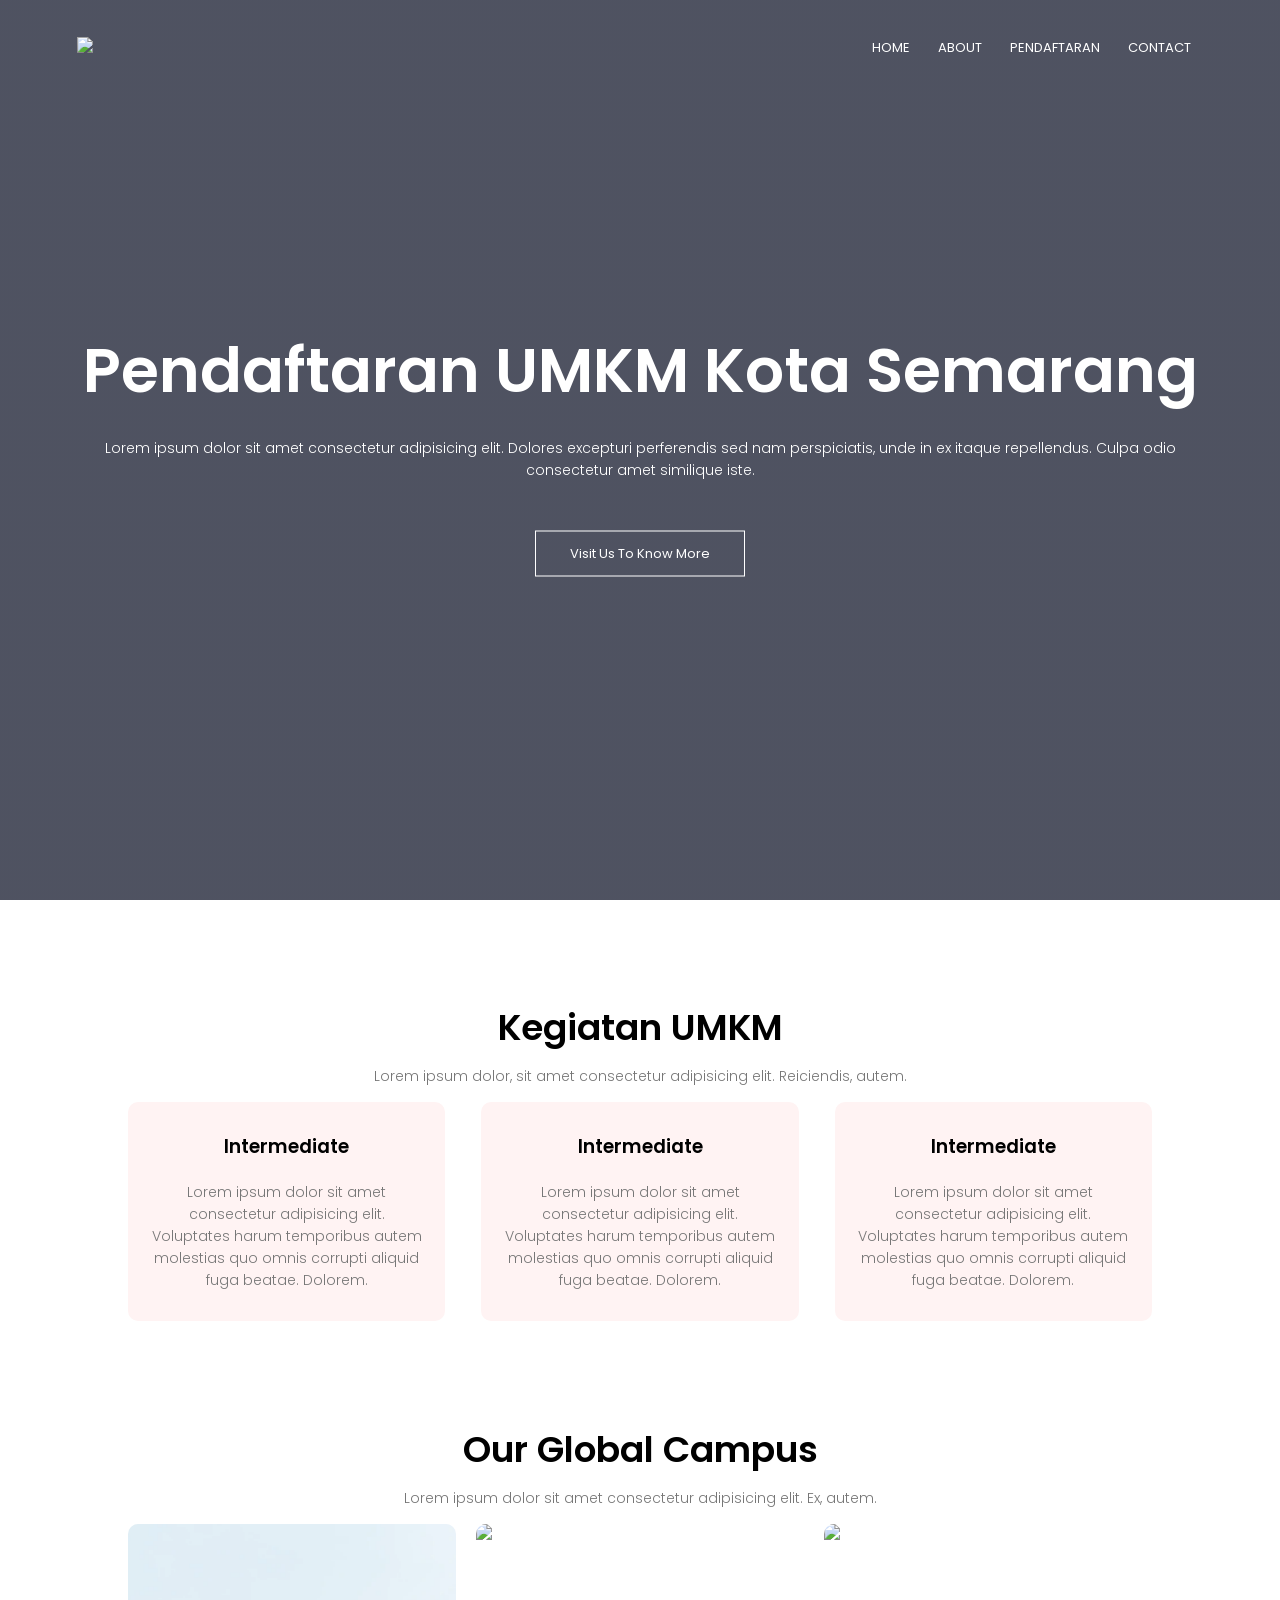
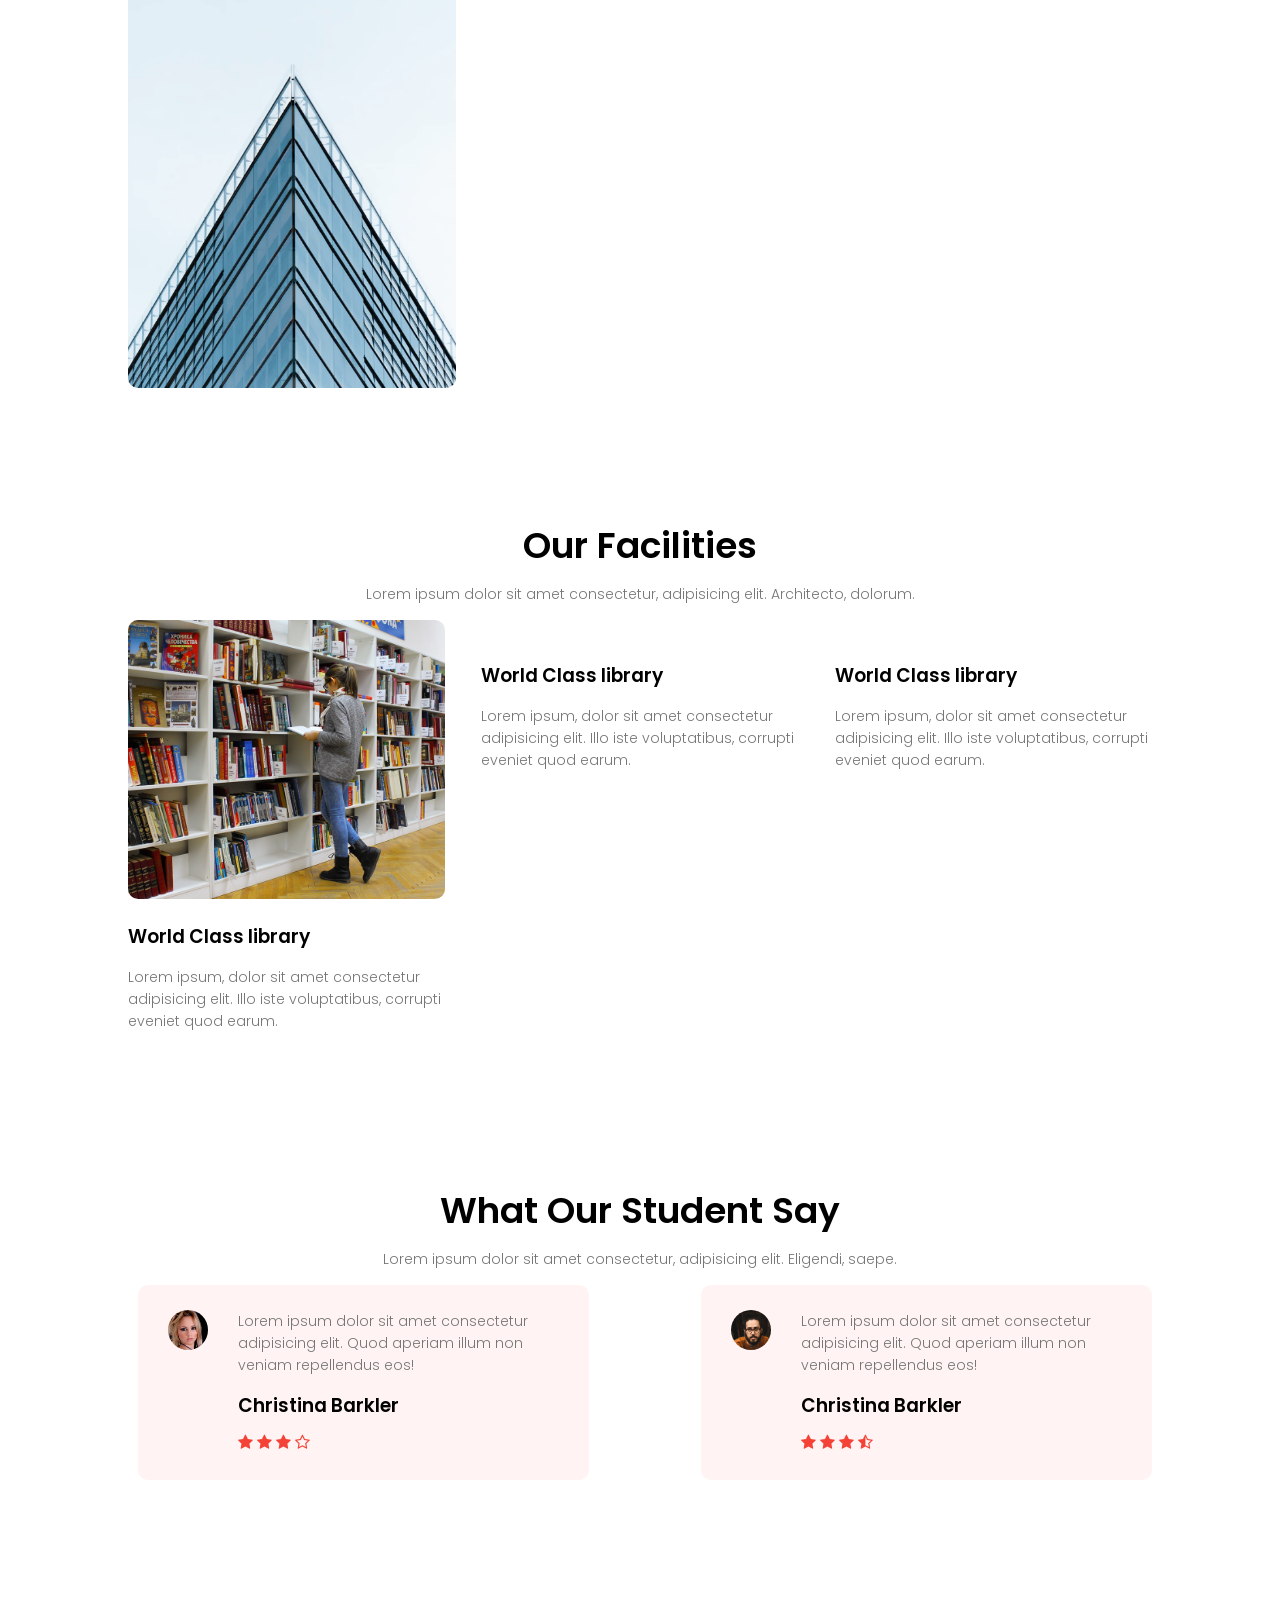
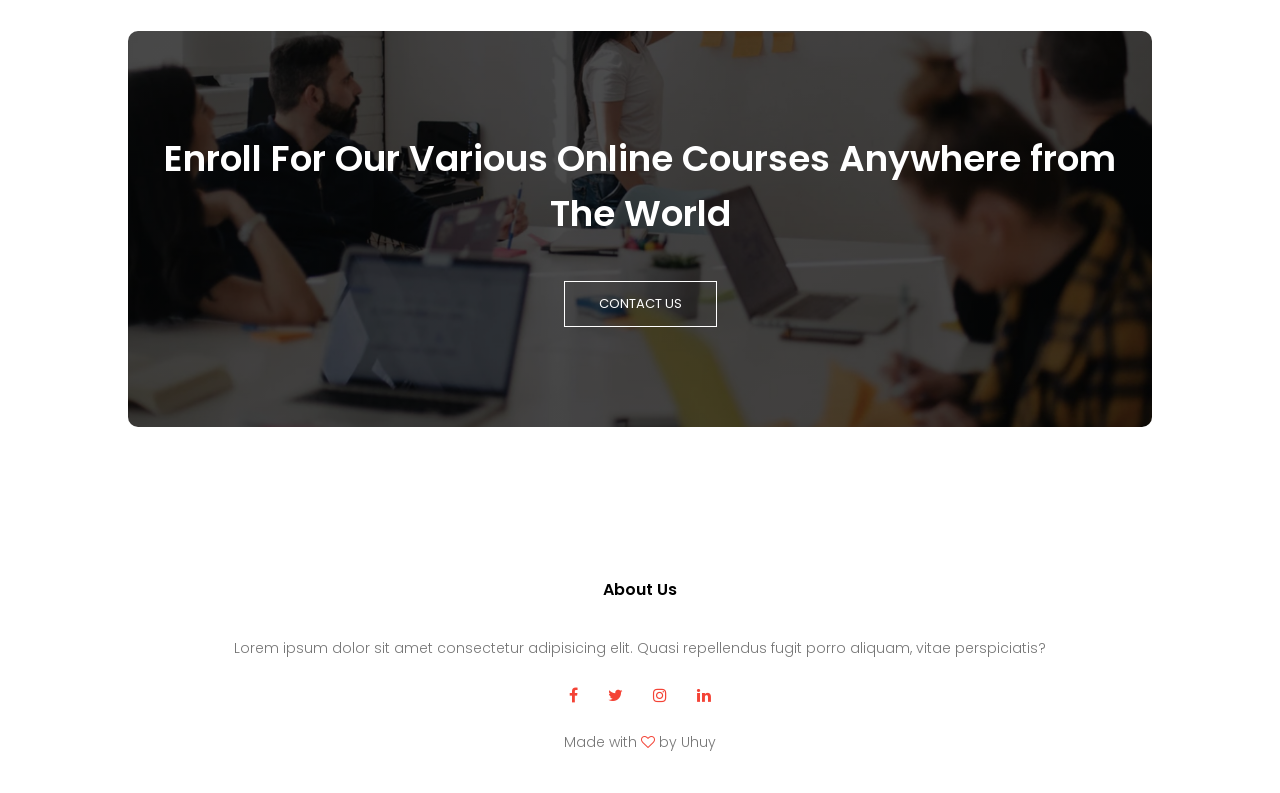
==== index.html @ 04c60485 "uhuy" ====
<!DOCTYPE html>
<html lang="en">
  <head>
    <meta charset="UTF-8" />
    <meta http-equiv="X-UA-Compatible" content="IE=edge" />
    <meta name="viewport" content="width=device-width, initial-scale=1.0" />
    <title>UMKM</title>

    <!-- Fonts -->
    <link rel="preconnect" href="https://fonts.googleapis.com" />
    <link rel="preconnect" href="https://fonts.gstatic.com" crossorigin />
    <link
      href="https://fonts.googleapis.com/css2?family=Poppins:wght@100;200;300;400;600;700&display=swap"
      rel="stylesheet"
    />

    <!-- Font Awesome Icons -->
    <link
      rel="stylesheet"
      href="https://stackpath.bootstrapcdn.com/font-awesome/4.7.0/css/font-awesome.min.css"
    />

    <!-- My Style -->
    <link rel="stylesheet" href="style.css" />
  </head>

  <body>
    <section class="header">
      <nav>
        <a href="index.html"><img src="images/logo.png" /></a>
        <div class="nav-links" id="navLinks">
          <i class="fa fa-times" onclick="hideMenu()"></i>
          <ul>
            <li><a href="index.html">HOME</a></li>
            <li><a href="about.html">ABOUT</a></li>
            <li><a href="registration.html">PENDAFTARAN</a></li>
            <li><a href="contact.html">CONTACT</a></li>
          </ul>
        </div>
        <i class="fa fa-bars" onclick="showMenu()"></i>
      </nav>

      <div class="text-box">
        <h1>Pendaftaran UMKM Kota Semarang</h1>
        <p>
          Lorem ipsum dolor sit amet consectetur adipisicing elit. Dolores
          excepturi perferendis sed nam perspiciatis, unde in ex itaque
          repellendus. Culpa odio consectetur amet similique iste.
        </p>
        <a href="" class="hero-btn">Visit Us To Know More</a>
      </div>
    </section>

    <!-- Kegiatan -->
    <section class="course">
      <h1>Kegiatan UMKM</h1>
      <p>
        Lorem ipsum dolor, sit amet consectetur adipisicing elit. Reiciendis,
        autem.
      </p>

      <div class="row">
        <div class="course-col">
          <h3>Intermediate</h3>
          <p>
            Lorem ipsum dolor sit amet consectetur adipisicing elit. Voluptates
            harum temporibus autem molestias quo omnis corrupti aliquid fuga
            beatae. Dolorem.
          </p>
        </div>

        <div class="course-col">
          <h3>Intermediate</h3>
          <p>
            Lorem ipsum dolor sit amet consectetur adipisicing elit. Voluptates
            harum temporibus autem molestias quo omnis corrupti aliquid fuga
            beatae. Dolorem.
          </p>
        </div>

        <div class="course-col">
          <h3>Intermediate</h3>
          <p>
            Lorem ipsum dolor sit amet consectetur adipisicing elit. Voluptates
            harum temporibus autem molestias quo omnis corrupti aliquid fuga
            beatae. Dolorem.
          </p>
        </div>
      </div>
    </section>

    <!-- campus -->
    <section class="campus">
      <h1>Our Global Campus</h1>
      <p>Lorem ipsum dolor sit amet consectetur adipisicing elit. Ex, autem.</p>

      <div class="row">
        <div class="campus-col">
          <img src="images/london.png" />
          <div class="layer">
            <h3>LONDON</h3>
          </div>
        </div>

        <div class="campus-col">
          <img src="images/newyork.png" />
          <div class="layer">
            <h3>NEW YORK</h3>
          </div>
        </div>

        <div class="campus-col">
          <img src="images/washington.png" />
          <div class="layer">
            <h3>WASHINGTON</h3>
          </div>
        </div>
      </div>
    </section>

    <!-- Facilities -->
    <section class="facilities">
      <h1>Our Facilities</h1>
      <p>
        Lorem ipsum dolor sit amet consectetur, adipisicing elit. Architecto,
        dolorum.
      </p>

      <div class="row">
        <div class="facilities-col">
          <img src="images/library.png" alt="" />
          <h3>World Class library</h3>
          <p>
            Lorem ipsum, dolor sit amet consectetur adipisicing elit. Illo iste
            voluptatibus, corrupti eveniet quod earum.
          </p>
        </div>

        <div class="facilities-col">
          <img src="images/basketball.png" alt="" />
          <h3>World Class library</h3>
          <p>
            Lorem ipsum, dolor sit amet consectetur adipisicing elit. Illo iste
            voluptatibus, corrupti eveniet quod earum.
          </p>
        </div>

        <div class="facilities-col">
          <img src="images/cafeteria.png" alt="" />
          <h3>World Class library</h3>
          <p>
            Lorem ipsum, dolor sit amet consectetur adipisicing elit. Illo iste
            voluptatibus, corrupti eveniet quod earum.
          </p>
        </div>
      </div>
    </section>

    <!-- testimonials -->
    <section class="testimonials">
      <h1>What Our Student Say</h1>
      <p>
        Lorem ipsum dolor sit amet consectetur, adipisicing elit. Eligendi,
        saepe.
      </p>

      <div class="row">
        <div class="testimonial-col">
          <img src="images/user1.jpg" alt="" />
          <div>
            <p>
              Lorem ipsum dolor sit amet consectetur adipisicing elit. Quod
              aperiam illum non veniam repellendus eos!
            </p>
            <h3>Christina Barkler</h3>
            <i class="fa fa-star"></i>
            <i class="fa fa-star"></i>
            <i class="fa fa-star"></i>
            <i class="fa fa-star-o"></i>
          </div>
        </div>

        <div class="testimonial-col">
          <img src="images/user2.jpg" alt="" />
          <div>
            <p>
              Lorem ipsum dolor sit amet consectetur adipisicing elit. Quod
              aperiam illum non veniam repellendus eos!
            </p>
            <h3>Christina Barkler</h3>
            <i class="fa fa-star"></i>
            <i class="fa fa-star"></i>
            <i class="fa fa-star"></i>
            <i class="fa fa-star-half-o"></i>
          </div>
        </div>
      </div>
    </section>

    <!-- Call To Action -->
    <section class="cta">
      <h1>Enroll For Our Various Online Courses Anywhere from The World</h1>
      <a href="" class="hero-btn">CONTACT US</a>
    </section>

    <!-- Footer -->
    <section class="footer">
      <h4>About Us</h4>
      <p>
        Lorem ipsum dolor sit amet consectetur adipisicing elit. Quasi
        repellendus fugit porro aliquam, vitae perspiciatis?
      </p>
      <div class="icons">
        <i class="fa fa-facebook"></i>
        <i class="fa fa-twitter"></i>
        <i class="fa fa-instagram"></i>
        <i class="fa fa-linkedin"></i>
      </div>
      <p>Made with <i class="fa fa-heart-o"></i> by Uhuy</p>
    </section>

    <!-- JavaScript for Toggle Menu -->
    <script>
      var navLinks = document.getElementById("navLinks");
      function showMenu() {
        navLinks.style.right = "0";
      }
      function hideMenu() {
        navLinks.style.right = "-200px";
      }
    </script>
  </body>
</html>
---- style.css ----
:root {
  --primary: ;
  --secondary: #f44336;
  --font: #fff;

}
* {
  margin: 0;
  padding: 0;
  font-family: 'Poppins', sans-serif;
  box-sizing: border-box;
}

/* Header */
.header{
  min-height: 100vh;
  width: 100%;
  background-image: linear-gradient(rgba(4,9,30,0.7),rgba(4,9,30,0.7)),url(images/banner.png);
  background-position: center;
  background-size: cover;
  position: relative;
}

/* Navbar */
nav{
  display: flex;
  padding: 2% 6%;
  justify-content: space-between;
  align-items: center;
}
nav img{
  width: 150px;
}
.nav-links{
  flex: 1;
  text-align: right;
}
.nav-links ul li{
  list-style: none;
  display: inline-block;
  padding: 8px 12px;
  position: relative;
}
.nav-links ul li a{
  color: var(--font);
  text-decoration: none;
  font-size: 13px;
}
.nav-links ul li::after{
  content: '';
  width: 0%;
  height: 2px;
  background: var(--secondary);
  display: block;
  margin: auto;
  transition: 0.5s;
}
.nav-links ul li:hover::after{
  width: 100%;
}

/* ---------- Hero Section ---------- */
.text-box{
  width: 90%;
  color: var(--font);
  position: absolute;
  top: 50%;
  left: 50%;
  transform: translate(-50%,-50%);
  text-align: center;
}
.text-box h1{
  font-size: 62px;
}
.text-box p{
  margin: 10px 0 40px;
  font-size: 14px;
  color: var(--font);
}
.hero-btn{
  display: inline-block;
  text-decoration: none;
  color: var(--font);
  border: 1px solid #fff;
  padding: 12px 34px;
  font-size: 13px;
  background: transparent;
  position: relative;
  cursor: pointer;
}
.hero-btn:hover{
  border: 1px solid var(--secondary);
  background-color: var(--secondary);
  transition: 1s;
}

/* Icons Navbar */
nav .fa{
  display: none;
}

/* kegiatan */
.course{
  width: 80%;
  margin: auto;
  text-align: center;
  padding-top: 100px;
}
h1{
  font-size: 36px;
  font-weight: 600;
}
p{
  color: #777;
  font-size: 14px;
  font-weight: 300;
  line-height: 22px;
  padding: 10px;
}

.row{
  margin-top: 5px;
  display: flex;
  justify-content: space-between;
}
.course-col{
  flex-basis: 31%;
  background: #fff3f3;
  border-radius: 10px;
  margin-bottom: 5%;
  padding: 20px 12px;
  box-sizing: border-box;
  transition: 0.5s;
}
h3 {
  text-align: center;
  font-weight: 600;
  margin: 10px 0;
}
.course-col:hover{
  box-shadow: 0 0 20px 0px rgba(0,0,0,0.2);
}

/* Campus */
.campus{
  width: 80%;
  margin: auto;
  text-align: center;
  padding-top: 50px;
}
.campus-col{
  flex-basis: 32%;
  border-radius: 10px;
  margin-bottom: 30px;
  position: relative;
  overflow: hidden;
}
.campus-col img{
  width: 100%;
  display: block;
}
.layer{
  background: transparent;
  height: 100%;
  width: 100%;
  position: absolute;
  top: 0;
  left: 0;
  transition: 0.5s;
}
.layer:hover{
  background: rgba(226,0,0,0.7);
}
.layer h3{
  width: 100%;
  font-weight: 500;
  color: var(--font);
  font-size: 26px;
  bottom: 0;
  left: 50%;
  transform: translateX(-50%);
  position: absolute;
  opacity: 0;
  transition: 0.5s;
}
.layer:hover h3{
  bottom: 49%;
  opacity: 1;
}

/* Facilities */
.facilities{
  width: 80%;
  margin: auto;
  text-align: center;
  padding-top: 100px;
}
.facilities-col{
  flex-basis: 31%;
  border-radius: 10px;
  margin-bottom: 5%;
  text-align: left;
}
.facilities-col img{
  width: 100%;
  border-radius: 10px;
}
.facilities-col p{
  padding: 0;
}
.facilities-col h3{
  margin-top: 16px;
  margin-bottom: 15px;
  text-align: left;
}

/* Testimonials */
.testimonials{
  width: 80%;
  margin: auto;
  padding-top: 100px;
  text-align: center;
}
.testimonial-col{
  flex-basis: 44%;
  border-radius: 10px;
  margin-bottom: 5%;
  text-align: left;
  background: #fff3f3;
  padding: 25px;
  cursor: pointer;
  display: flex;
  margin-left: 10px;
}
.testimonial-col img{
  height: 40px;
  margin-left: 5px;
  margin-right: 30px;
  border-radius: 50%;
}
.testimonial-col p{
  padding: 0;
}
.testimonial-col h3{
  margin-top: 15px;
  text-align: left;
}
.testimonial-col .fa{
  color: #f44336;
}

/* call to action */
.cta{
  margin: 100px auto;
  width: 80%;
  background-image: linear-gradient(rgba(0,0,0,0.7),rgba(0,0,0,0.7)),url(images/banner2.jpg);
  background-position: center;
  background-size: cover;
  border-radius: 10px;
  text-align: center;
  padding: 100px 0;
}
.cta h1{
  color: var(--font);
  margin-bottom: 40px;
  padding: 0;
}

/* Footer */
.footer{
  width: 100%;
  text-align: center;
  padding: 30px 0;
}
.footer h4{
  margin-bottom: 25px;
  margin-top: 20px;
  font-weight: 600;
}
.icons .fa{
  color: #f44336;
  margin: 0 13px;
  cursor: pointer;
  padding: 18px 0;
}
.fa-heart-o{
  color: #f44336;
}

/* ----- about us page ----- */
.sub-header{
  height: 50vh;
  width: 100%;
  background-image: linear-gradient(rgba(4,9,30,0.7),rgba(4,9,30,0.7)),url(images/background.jpg);
  background-position: center;
  background-size: cover;
  text-align: center;
  color: #fff;
}
.sub-header h1{
  margin-top: 100px;
}

.about-us{
  width: 80%;
  margin: auto;
  padding-top: 80px;
  padding-bottom: 50px;
}
.about-col{
  flex-basis: 48%;
  padding: 30px 2px;
}
.about-col img{
  width: 100%;
}
.about-col h1{
  padding-top: 0;
}
.about-col p{
  padding: 15px 0 25px;
}

.red-btn{
  border: 1px solid #f44336;
  background: transparent;
  color: #f44336;
}
.red-btn:hover{
  color: #fff;
}


/* contact us */
.location{
  width: 80%;
  margin: auto;
  padding: 80px 0;
}
.location iframe{
  width: 100%;
}

.contact-us{
  width: 80%;
  margin: auto;
}
.contact-col{
  flex-basis: 48%;
  margin-bottom: 30px;
}
.contact-col div{
  display: flex;
  align-items: center;
  margin-bottom: 40px;
}
.contact-col div .fa{
  font-size: 28px;
  color: #f44336;
  margin: 10px;
  margin-right: 30px;
}
.contact-col div p{
  padding: 0;
}
.contact-col div h5{
  font-size: 20px;
  margin-bottom: 5px;
  color: #555;
  font-weight: 400;
}

.contact-col input, .contact-col textarea{
  width: 100%;
  padding: 15px;
  margin-bottom: 17px;
  outline: none;
  border: 1px solid #ccc;
}


/* btn submit */
.submit-btn{
  display: inline-block;
  text-decoration: none;
  color: var(--font);
  border: 1px solid #fff;
  padding: 12px 34px;
  font-size: 13px;
  background: transparent;
  position: relative;
  cursor: pointer;
}
.submit-btn:hover{
  border: 1px solid #009b40;
  background-color: #009b40;
  transition: 1s;
}
.green-btn{
  border: 1px solid #009b40;
  background: transparent;
  color: #009b40;
}
.green-btn:hover{
  color: var(--font);
}




/* Media Queries */

@media(max-width: 700px){
  .text-box h1{
    font-size: 20px;
  }
  .nav-links ul li{
    display: block;
  }
  .nav-links{
    position: fixed;
    background: var(--secondary);
    height: 100vh;
    width: 200px;
    top: 0;
    right: -200px;
    text-align: left;
    z-index: 2;
    transition: 1s;
  }
  nav .fa{
    display: block;
    color: var(--font);
    margin: 10px;
    font-size: 22px;
    cursor: pointer;
  }
  .nav-links ul{
    padding: 30px;
  }

  .row{
    flex-direction: column;
  }

  .testimonial-col img{
    margin-left: 0px;
    margin-right: 15px;
  }

  .cta h1{
    font-size: 24px;
  }

  .sub-header h1{
    font-size: 24px;
  }
}
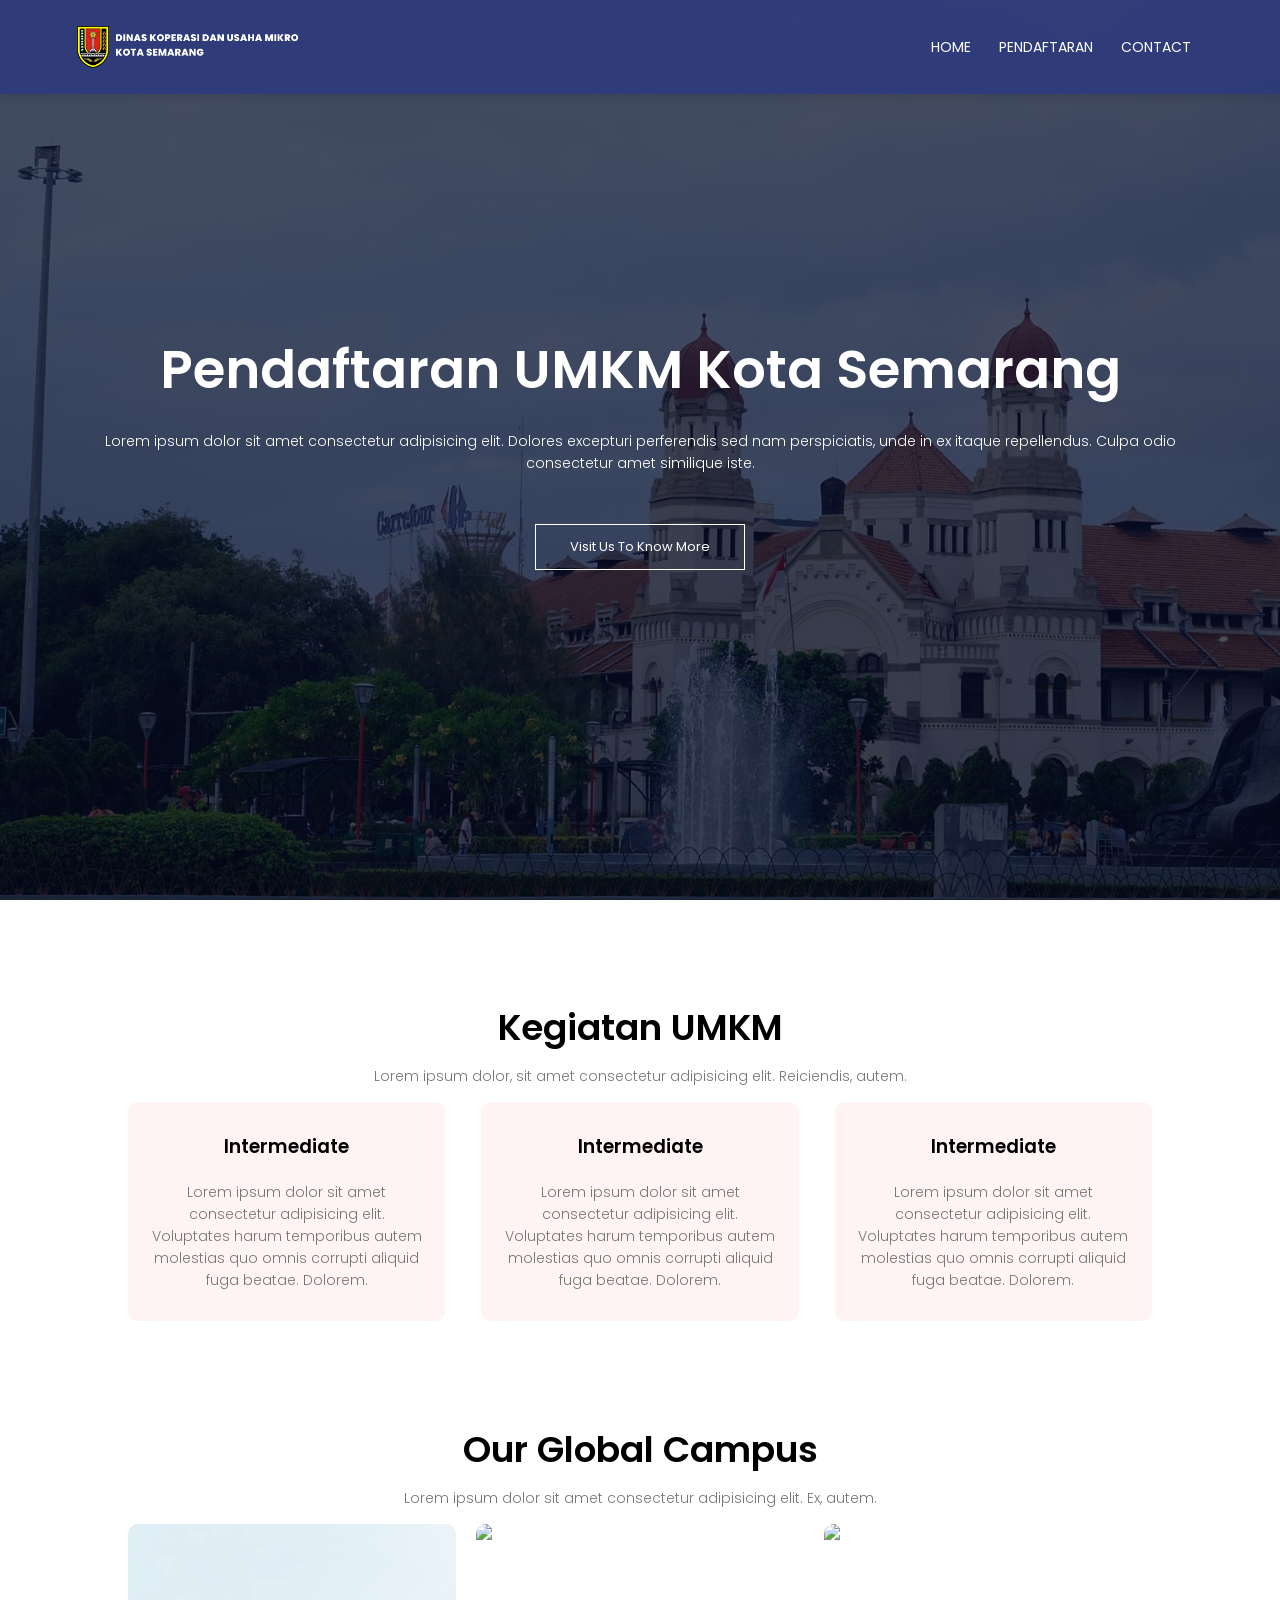
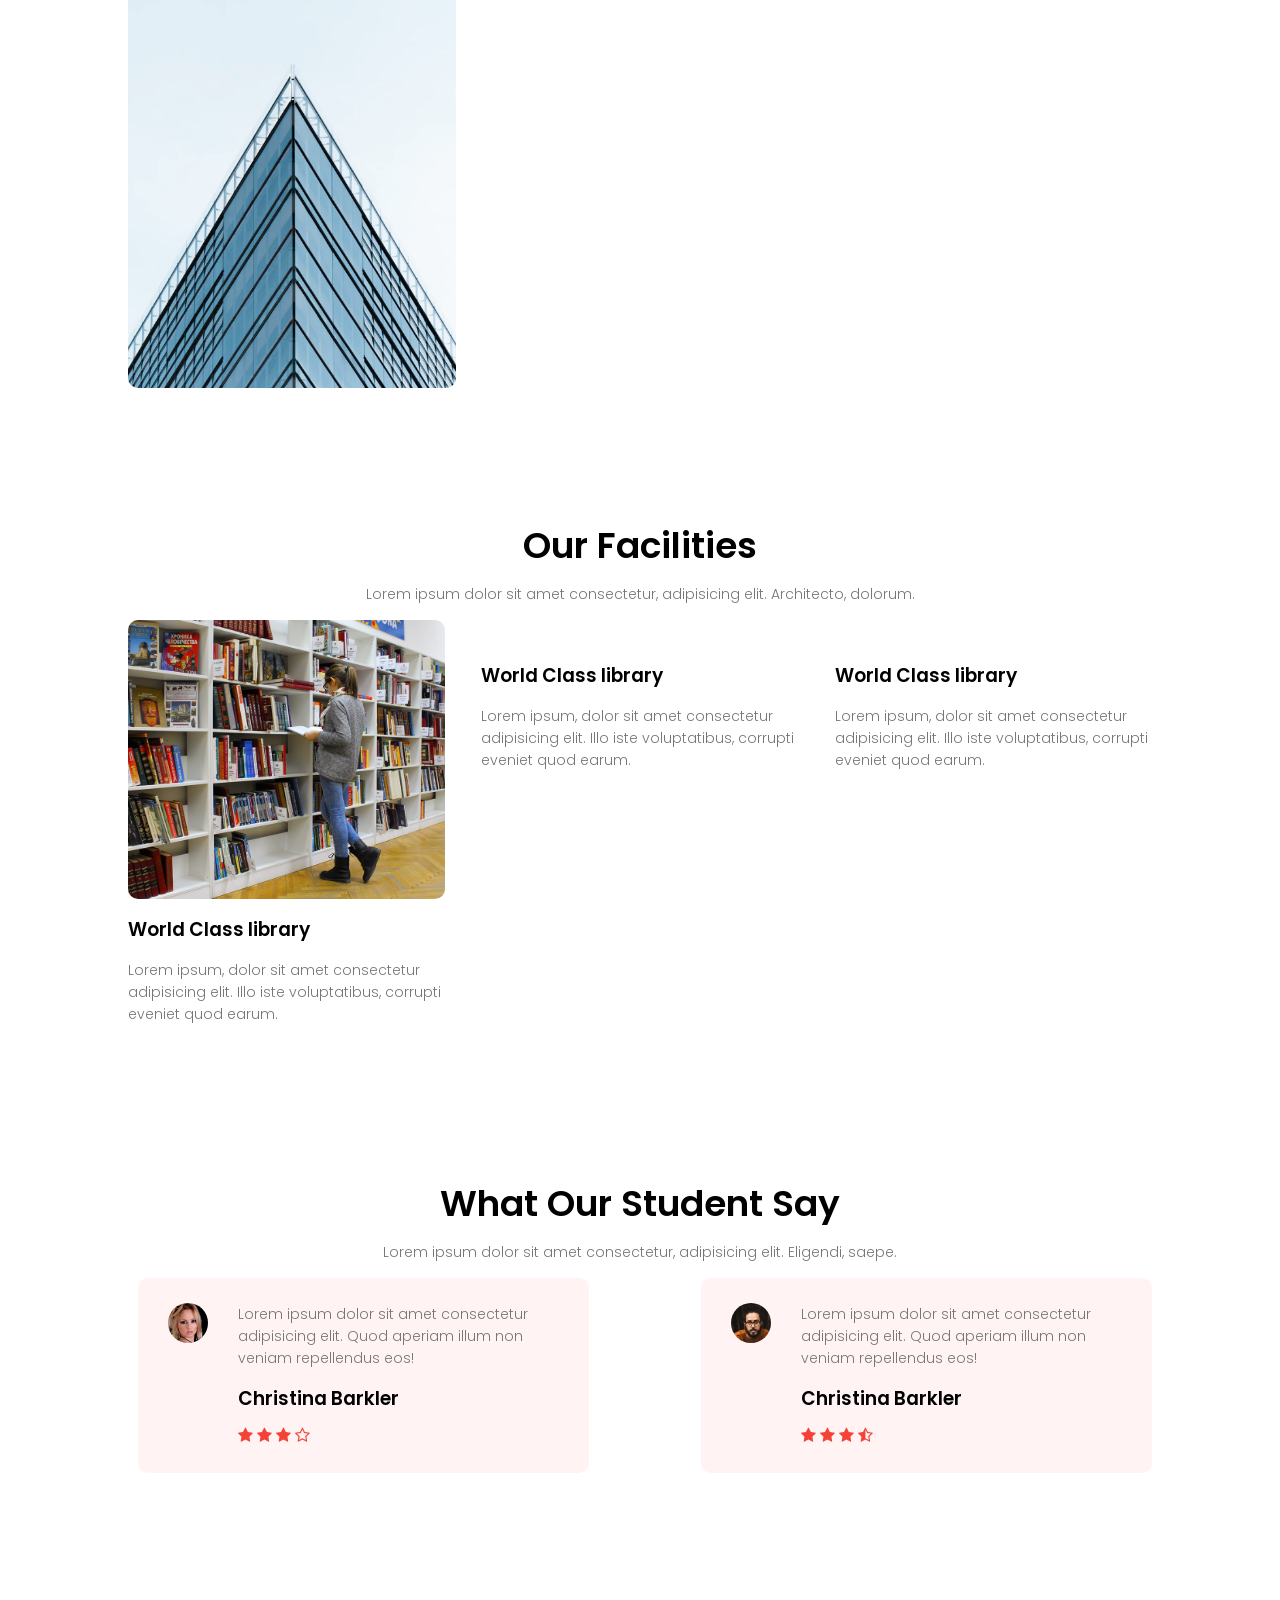
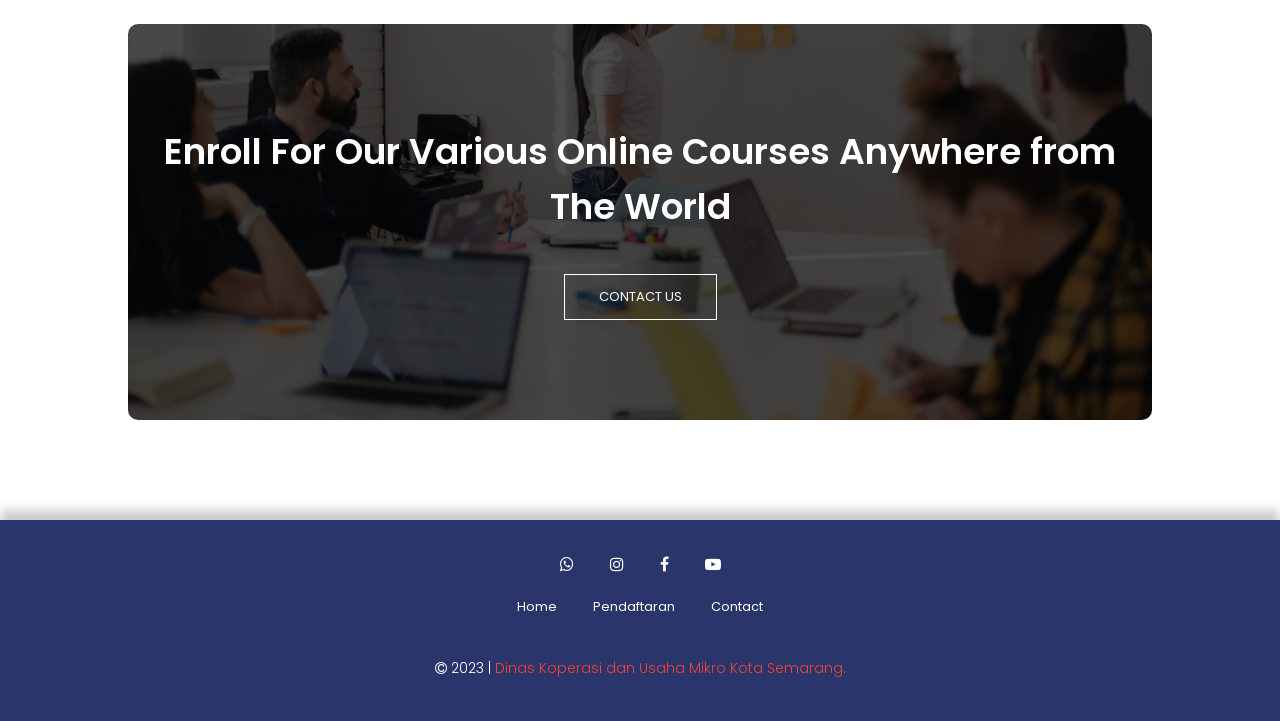
==== commit c4b52190: "YNTKTS" ====
--- a/index.html
+++ b/index.html
@@ -1,233 +1,232 @@
 <!DOCTYPE html>
 <html lang="en">
-  <head>
-    <meta charset="UTF-8" />
-    <meta http-equiv="X-UA-Compatible" content="IE=edge" />
-    <meta name="viewport" content="width=device-width, initial-scale=1.0" />
-    <title>UMKM</title>
-
-    <!-- Fonts -->
-    <link rel="preconnect" href="https://fonts.googleapis.com" />
-    <link rel="preconnect" href="https://fonts.gstatic.com" crossorigin />
-    <link
-      href="https://fonts.googleapis.com/css2?family=Poppins:wght@100;200;300;400;600;700&display=swap"
-      rel="stylesheet"
-    />
-
-    <!-- Font Awesome Icons -->
-    <link
-      rel="stylesheet"
-      href="https://stackpath.bootstrapcdn.com/font-awesome/4.7.0/css/font-awesome.min.css"
-    />
-
-    <!-- My Style -->
-    <link rel="stylesheet" href="style.css" />
-  </head>
-
-  <body>
-    <section class="header">
-      <nav>
-        <a href="index.html"><img src="images/logo.png" /></a>
-        <div class="nav-links" id="navLinks">
-          <i class="fa fa-times" onclick="hideMenu()"></i>
-          <ul>
-            <li><a href="index.html">HOME</a></li>
-            <li><a href="about.html">ABOUT</a></li>
-            <li><a href="registration.html">PENDAFTARAN</a></li>
-            <li><a href="contact.html">CONTACT</a></li>
-          </ul>
-        </div>
-        <i class="fa fa-bars" onclick="showMenu()"></i>
-      </nav>
-
-      <div class="text-box">
-        <h1>Pendaftaran UMKM Kota Semarang</h1>
-        <p>
-          Lorem ipsum dolor sit amet consectetur adipisicing elit. Dolores
-          excepturi perferendis sed nam perspiciatis, unde in ex itaque
-          repellendus. Culpa odio consectetur amet similique iste.
-        </p>
-        <a href="" class="hero-btn">Visit Us To Know More</a>
-      </div>
-    </section>
-
-    <!-- Kegiatan -->
-    <section class="course">
-      <h1>Kegiatan UMKM</h1>
+<head>
+  <meta charset="UTF-8" />
+  <meta http-equiv="X-UA-Compatible" content="IE=edge" />
+  <meta name="viewport" content="width=device-width, initial-scale=1.0" />
+  <title>Dinas Koperasi dan UMKM Kota Semarang</title>
+  <link rel="icon" type="image/x-icon" href="/images/favicon.ico">
+
+  <!-- Google Fonts -->
+  <link rel="preconnect" href="https://fonts.googleapis.com" />
+  <link rel="preconnect" href="https://fonts.gstatic.com" crossorigin />
+  <link href="https://fonts.googleapis.com/css2?family=Poppins:wght@100;200;300;400;600;700&display=swap" rel="stylesheet" />
+
+  <!-- Font Awesome Icons -->
+  <link rel="stylesheet" href="https://stackpath.bootstrapcdn.com/font-awesome/4.7.0/css/font-awesome.min.css" />
+
+  <!-- My Style -->
+  <link rel="stylesheet" href="style.css" />
+</head>
+
+<body>
+  <section class="header">
+    <nav>
+      <a href="index.html"><img src="images/logo.png" /></a>
+      <div class="nav-links" id="navLinks">
+        <i class="fa fa-times" onclick="hideMenu()"></i>
+        <ul>
+          <li><a href="index.html">HOME</a></li>
+          <li><a href="registration.html">PENDAFTARAN</a></li>
+          <li><a href="contact.html">CONTACT</a></li>
+        </ul>
+      </div>
+      <i class="fa fa-bars" onclick="showMenu()"></i>
+    </nav>
+
+    <div class="text-box">
+      <h1>Pendaftaran UMKM Kota Semarang</h1>
       <p>
-        Lorem ipsum dolor, sit amet consectetur adipisicing elit. Reiciendis,
-        autem.
+        Lorem ipsum dolor sit amet consectetur adipisicing elit. Dolores
+        excepturi perferendis sed nam perspiciatis, unde in ex itaque
+        repellendus. Culpa odio consectetur amet similique iste.
       </p>
-
-      <div class="row">
-        <div class="course-col">
-          <h3>Intermediate</h3>
+      <a href="" class="hero-btn">Visit Us To Know More</a>
+    </div>
+  </section>
+
+  <!-- Kegiatan -->
+  <section class="course">
+    <h1 class="title">Kegiatan UMKM</h1>
+    <p>
+      Lorem ipsum dolor, sit amet consectetur adipisicing elit. Reiciendis,
+      autem.
+    </p>
+
+    <div class="row">
+      <div class="course-col">
+        <h3>Intermediate</h3>
+        <p>
+          Lorem ipsum dolor sit amet consectetur adipisicing elit. Voluptates
+          harum temporibus autem molestias quo omnis corrupti aliquid fuga
+          beatae. Dolorem.
+        </p>
+      </div>
+
+      <div class="course-col">
+        <h3>Intermediate</h3>
+        <p>
+          Lorem ipsum dolor sit amet consectetur adipisicing elit. Voluptates
+          harum temporibus autem molestias quo omnis corrupti aliquid fuga
+          beatae. Dolorem.
+        </p>
+      </div>
+
+      <div class="course-col">
+        <h3>Intermediate</h3>
+        <p>
+          Lorem ipsum dolor sit amet consectetur adipisicing elit. Voluptates
+          harum temporibus autem molestias quo omnis corrupti aliquid fuga
+          beatae. Dolorem.
+        </p>
+      </div>
+    </div>
+  </section>
+
+  <!-- campus -->
+  <section class="campus">
+    <h1>Our Global Campus</h1>
+    <p>Lorem ipsum dolor sit amet consectetur adipisicing elit. Ex, autem.</p>
+
+    <div class="row">
+      <div class="campus-col">
+        <img src="images/london.png" />
+        <div class="layer">
+          <h3>LONDON</h3>
+        </div>
+      </div>
+
+      <div class="campus-col">
+        <img src="images/newyork.png" />
+        <div class="layer">
+          <h3>NEW YORK</h3>
+        </div>
+      </div>
+
+      <div class="campus-col">
+        <img src="images/washington.png" />
+        <div class="layer">
+          <h3>WASHINGTON</h3>
+        </div>
+      </div>
+    </div>
+  </section>
+
+  <!-- Facilities -->
+  <section class="facilities">
+    <h1>Our Facilities</h1>
+    <p>
+      Lorem ipsum dolor sit amet consectetur, adipisicing elit. Architecto,
+      dolorum.
+    </p>
+
+    <div class="row">
+      <div class="facilities-col">
+        <img src="images/library.png" alt="" />
+        <h3>World Class library</h3>
+        <p>
+          Lorem ipsum, dolor sit amet consectetur adipisicing elit. Illo iste
+          voluptatibus, corrupti eveniet quod earum.
+        </p>
+      </div>
+
+      <div class="facilities-col">
+        <img src="images/basketball.png" alt="" />
+        <h3>World Class library</h3>
+        <p>
+          Lorem ipsum, dolor sit amet consectetur adipisicing elit. Illo iste
+          voluptatibus, corrupti eveniet quod earum.
+        </p>
+      </div>
+
+      <div class="facilities-col">
+        <img src="images/cafeteria.png" alt="" />
+        <h3>World Class library</h3>
+        <p>
+          Lorem ipsum, dolor sit amet consectetur adipisicing elit. Illo iste
+          voluptatibus, corrupti eveniet quod earum.
+        </p>
+      </div>
+    </div>
+  </section>
+
+  <!-- testimonials -->
+  <section class="testimonials">
+    <h1>What Our Student Say</h1>
+    <p>
+      Lorem ipsum dolor sit amet consectetur, adipisicing elit. Eligendi,
+      saepe.
+    </p>
+
+    <div class="row">
+      <div class="testimonial-col">
+        <img src="images/user1.jpg" alt="" />
+        <div>
           <p>
-            Lorem ipsum dolor sit amet consectetur adipisicing elit. Voluptates
-            harum temporibus autem molestias quo omnis corrupti aliquid fuga
-            beatae. Dolorem.
+            Lorem ipsum dolor sit amet consectetur adipisicing elit. Quod
+            aperiam illum non veniam repellendus eos!
           </p>
-        </div>
-
-        <div class="course-col">
-          <h3>Intermediate</h3>
+          <h3>Christina Barkler</h3>
+          <i class="fa fa-star"></i>
+          <i class="fa fa-star"></i>
+          <i class="fa fa-star"></i>
+          <i class="fa fa-star-o"></i>
+        </div>
+      </div>
+
+      <div class="testimonial-col">
+        <img src="images/user2.jpg" alt="" />
+        <div>
           <p>
-            Lorem ipsum dolor sit amet consectetur adipisicing elit. Voluptates
-            harum temporibus autem molestias quo omnis corrupti aliquid fuga
-            beatae. Dolorem.
+            Lorem ipsum dolor sit amet consectetur adipisicing elit. Quod
+            aperiam illum non veniam repellendus eos!
           </p>
-        </div>
-
-        <div class="course-col">
-          <h3>Intermediate</h3>
-          <p>
-            Lorem ipsum dolor sit amet consectetur adipisicing elit. Voluptates
-            harum temporibus autem molestias quo omnis corrupti aliquid fuga
-            beatae. Dolorem.
-          </p>
-        </div>
-      </div>
-    </section>
-
-    <!-- campus -->
-    <section class="campus">
-      <h1>Our Global Campus</h1>
-      <p>Lorem ipsum dolor sit amet consectetur adipisicing elit. Ex, autem.</p>
-
-      <div class="row">
-        <div class="campus-col">
-          <img src="images/london.png" />
-          <div class="layer">
-            <h3>LONDON</h3>
-          </div>
-        </div>
-
-        <div class="campus-col">
-          <img src="images/newyork.png" />
-          <div class="layer">
-            <h3>NEW YORK</h3>
-          </div>
-        </div>
-
-        <div class="campus-col">
-          <img src="images/washington.png" />
-          <div class="layer">
-            <h3>WASHINGTON</h3>
-          </div>
-        </div>
-      </div>
-    </section>
-
-    <!-- Facilities -->
-    <section class="facilities">
-      <h1>Our Facilities</h1>
-      <p>
-        Lorem ipsum dolor sit amet consectetur, adipisicing elit. Architecto,
-        dolorum.
-      </p>
-
-      <div class="row">
-        <div class="facilities-col">
-          <img src="images/library.png" alt="" />
-          <h3>World Class library</h3>
-          <p>
-            Lorem ipsum, dolor sit amet consectetur adipisicing elit. Illo iste
-            voluptatibus, corrupti eveniet quod earum.
-          </p>
-        </div>
-
-        <div class="facilities-col">
-          <img src="images/basketball.png" alt="" />
-          <h3>World Class library</h3>
-          <p>
-            Lorem ipsum, dolor sit amet consectetur adipisicing elit. Illo iste
-            voluptatibus, corrupti eveniet quod earum.
-          </p>
-        </div>
-
-        <div class="facilities-col">
-          <img src="images/cafeteria.png" alt="" />
-          <h3>World Class library</h3>
-          <p>
-            Lorem ipsum, dolor sit amet consectetur adipisicing elit. Illo iste
-            voluptatibus, corrupti eveniet quod earum.
-          </p>
-        </div>
-      </div>
-    </section>
-
-    <!-- testimonials -->
-    <section class="testimonials">
-      <h1>What Our Student Say</h1>
-      <p>
-        Lorem ipsum dolor sit amet consectetur, adipisicing elit. Eligendi,
-        saepe.
-      </p>
-
-      <div class="row">
-        <div class="testimonial-col">
-          <img src="images/user1.jpg" alt="" />
-          <div>
-            <p>
-              Lorem ipsum dolor sit amet consectetur adipisicing elit. Quod
-              aperiam illum non veniam repellendus eos!
-            </p>
-            <h3>Christina Barkler</h3>
-            <i class="fa fa-star"></i>
-            <i class="fa fa-star"></i>
-            <i class="fa fa-star"></i>
-            <i class="fa fa-star-o"></i>
-          </div>
-        </div>
-
-        <div class="testimonial-col">
-          <img src="images/user2.jpg" alt="" />
-          <div>
-            <p>
-              Lorem ipsum dolor sit amet consectetur adipisicing elit. Quod
-              aperiam illum non veniam repellendus eos!
-            </p>
-            <h3>Christina Barkler</h3>
-            <i class="fa fa-star"></i>
-            <i class="fa fa-star"></i>
-            <i class="fa fa-star"></i>
-            <i class="fa fa-star-half-o"></i>
-          </div>
-        </div>
-      </div>
-    </section>
-
-    <!-- Call To Action -->
-    <section class="cta">
-      <h1>Enroll For Our Various Online Courses Anywhere from The World</h1>
-      <a href="" class="hero-btn">CONTACT US</a>
-    </section>
-
-    <!-- Footer -->
-    <section class="footer">
-      <h4>About Us</h4>
-      <p>
-        Lorem ipsum dolor sit amet consectetur adipisicing elit. Quasi
-        repellendus fugit porro aliquam, vitae perspiciatis?
-      </p>
-      <div class="icons">
-        <i class="fa fa-facebook"></i>
-        <i class="fa fa-twitter"></i>
-        <i class="fa fa-instagram"></i>
-        <i class="fa fa-linkedin"></i>
-      </div>
-      <p>Made with <i class="fa fa-heart-o"></i> by Uhuy</p>
-    </section>
-
-    <!-- JavaScript for Toggle Menu -->
-    <script>
-      var navLinks = document.getElementById("navLinks");
-      function showMenu() {
-        navLinks.style.right = "0";
-      }
-      function hideMenu() {
-        navLinks.style.right = "-200px";
-      }
-    </script>
-  </body>
+          <h3>Christina Barkler</h3>
+          <i class="fa fa-star"></i>
+          <i class="fa fa-star"></i>
+          <i class="fa fa-star"></i>
+          <i class="fa fa-star-half-o"></i>
+        </div>
+      </div>
+    </div>
+  </section>
+
+  <!-- Call To Action -->
+  <section class="cta">
+    <h1>Enroll For Our Various Online Courses Anywhere from The World</h1>
+    <a href="" class="hero-btn">CONTACT US</a>
+  </section>
+
+  <!-- Footer -->
+  <footer>
+    <div class="social">
+      <a href="#"><i class="fa fa-whatsapp"></i></a>
+      <a href="#"><i class="fa fa-instagram"></i></a>
+      <a href="#"><i class="fa fa-facebook"></i></a>
+      <a href="#"><i class="fa fa-youtube-play"></i></a> 
+    </div>
+
+    <div class="links">
+      <a href="index.html">Home</a>
+      <a href="registration.html">Pendaftaran</a>
+      <a href="contact.html">Contact</a>
+    </div>
+
+    <div class="credit">
+      <p><i class="fa fa-copyright"></i> 2023 | <span>Dinas Koperasi dan Usaha Mikro Kota Semarang.</span></p>
+    </div>
+  </footer>
+  <!-- Footer end -->
+
+  <!-- JavaScript for Toggle Menu -->
+  <script>
+    var navLinks = document.getElementById("navLinks");
+    function showMenu() {
+      navLinks.style.right = "0";
+    }
+    function hideMenu() {
+      navLinks.style.right = "-200px";
+    }
+  </script>
+</body>
 </html>
--- a/style.css
+++ b/style.css
@@ -1,21 +1,28 @@
-:root {
-  --primary: ;
+:root{
+  --primary: #25316D;
   --secondary: #f44336;
   --font: #fff;
-
-}
-* {
+  --footer: #2A356C;
+}
+*{
   margin: 0;
   padding: 0;
+  box-sizing: border-box;
+  outline: none;
+  border: none;
+  text-decoration: none;
   font-family: 'Poppins', sans-serif;
-  box-sizing: border-box;
+}
+
+html{
+  scroll-behavior: smooth;
 }
 
 /* Header */
 .header{
   min-height: 100vh;
   width: 100%;
-  background-image: linear-gradient(rgba(4,9,30,0.7),rgba(4,9,30,0.7)),url(images/banner.png);
+  background-image: linear-gradient(rgba(4,9,30,0.7),rgba(4,9,30,0.7)),url(images/banner.jpg);
   background-position: center;
   background-size: cover;
   position: relative;
@@ -27,9 +34,14 @@
   padding: 2% 6%;
   justify-content: space-between;
   align-items: center;
+  background: rgba(43, 57, 128, 0.8);
+  box-shadow: 0px 5px 10px 0px rgba(0,0,0,0.1);
 }
 nav img{
-  width: 150px;
+  width: 230px;
+}
+img{
+  vertical-align: middle;
 }
 .nav-links{
   flex: 1;
@@ -44,7 +56,7 @@
 .nav-links ul li a{
   color: var(--font);
   text-decoration: none;
-  font-size: 13px;
+  font-size: 14px;
 }
 .nav-links ul li::after{
   content: '';
@@ -59,7 +71,7 @@
   width: 100%;
 }
 
-/* ---------- Hero Section ---------- */
+/* Hero Section */
 .text-box{
   width: 90%;
   color: var(--font);
@@ -70,7 +82,7 @@
   text-align: center;
 }
 .text-box h1{
-  font-size: 62px;
+  font-size: 53px;
 }
 .text-box p{
   margin: 10px 0 40px;
@@ -267,31 +279,51 @@
 }
 
 /* Footer */
-.footer{
-  width: 100%;
-  text-align: center;
-  padding: 30px 0;
-}
-.footer h4{
-  margin-bottom: 25px;
-  margin-top: 20px;
-  font-weight: 600;
-}
-.icons .fa{
-  color: #f44336;
-  margin: 0 13px;
-  cursor: pointer;
-  padding: 18px 0;
-}
-.fa-heart-o{
-  color: #f44336;
-}
-
-/* ----- about us page ----- */
+footer{
+  background-color: var(--footer);
+  text-align: center;
+  padding: 1rem 0 2rem;
+  margin-top: 3rem;
+  box-shadow: 0px -10px 10px #ccc;
+}
+footer .social{
+  padding: 1rem 0;
+}
+footer .social a{
+  color: var(--font);
+  margin: 1rem;
+}
+footer .social a:hover,
+footer .links a:hover{
+  color: var(--secondary);
+}
+
+footer .links{
+  margin-bottom: 1.8rem;
+}
+footer .links a{
+  color: var(--font);
+  padding: 0.7rem 1rem;
+  font-size: 0.8rem;
+  text-decoration: none;
+}
+
+footer .credit{
+  font-size: 0.8rem;
+}
+footer .credit p{
+  color: var(--font);
+}
+footer .credit span{
+  color: var(--secondary);
+}
+
+/* Contact Page */
+/* About */
 .sub-header{
   height: 50vh;
   width: 100%;
-  background-image: linear-gradient(rgba(4,9,30,0.7),rgba(4,9,30,0.7)),url(images/background.jpg);
+  background-image: linear-gradient(rgba(4,9,30,0.7),rgba(4,9,30,0.7)),url(images/banner.jpg);
   background-position: center;
   background-size: cover;
   text-align: center;
@@ -330,10 +362,9 @@
   color: #fff;
 }
 
-
-/* contact us */
+/* Contact */
 .location{
-  width: 80%;
+  width: 75%;
   margin: auto;
   padding: 80px 0;
 }
@@ -364,7 +395,7 @@
   padding: 0;
 }
 .contact-col div h5{
-  font-size: 20px;
+  font-size: 17px;
   margin-bottom: 5px;
   color: #555;
   font-weight: 400;
@@ -378,38 +409,37 @@
   border: 1px solid #ccc;
 }
 
-
-/* btn submit */
-.submit-btn{
-  display: inline-block;
-  text-decoration: none;
-  color: var(--font);
-  border: 1px solid #fff;
-  padding: 12px 34px;
-  font-size: 13px;
-  background: transparent;
-  position: relative;
-  cursor: pointer;
-}
-.submit-btn:hover{
-  border: 1px solid #009b40;
-  background-color: #009b40;
-  transition: 1s;
-}
-.green-btn{
-  border: 1px solid #009b40;
-  background: transparent;
-  color: #009b40;
-}
-.green-btn:hover{
-  color: var(--font);
-}
-
-
-
+/* Pendaftaran Page */
+label{
+  font-weight: 600;
+  font-size: 14px;
+}
+.btn{
+  border-radius: 2px;
+}
+
+.form-control{
+  border-radius: 2px;
+  border: 0.5px solid black;
+  font-size: 14px;
+}
+.form-control:focus{
+  background-color: linear-gradient(to bottom, #add8e6, #ff69b4);
+  outline: none;
+  box-shadow: 0px 0px 15px 3px rgba(173,216,230,0.5);
+}
+
+.form-select:focus{
+  background-color: linear-gradient(to bottom, #add8e6, #ff69b4);
+  outline: none;
+  box-shadow: 0px 0px 15px 3px rgba(173,216,230,0.5);
+}
+.form-select{
+  border-radius: 2px;
+  border: 0.5px solid black;
+}
 
 /* Media Queries */
-
 @media(max-width: 700px){
   .text-box h1{
     font-size: 20px;
@@ -419,7 +449,7 @@
   }
   .nav-links{
     position: fixed;
-    background: var(--secondary);
+    background: rgb(37, 49, 109, 0.9);
     height: 100vh;
     width: 200px;
     top: 0;
@@ -455,12 +485,8 @@
   .sub-header h1{
     font-size: 24px;
   }
-}
-
-
-
-
-
-
-
-
+
+  .contact-col div h5{
+    font-size: 15px;
+  }
+}
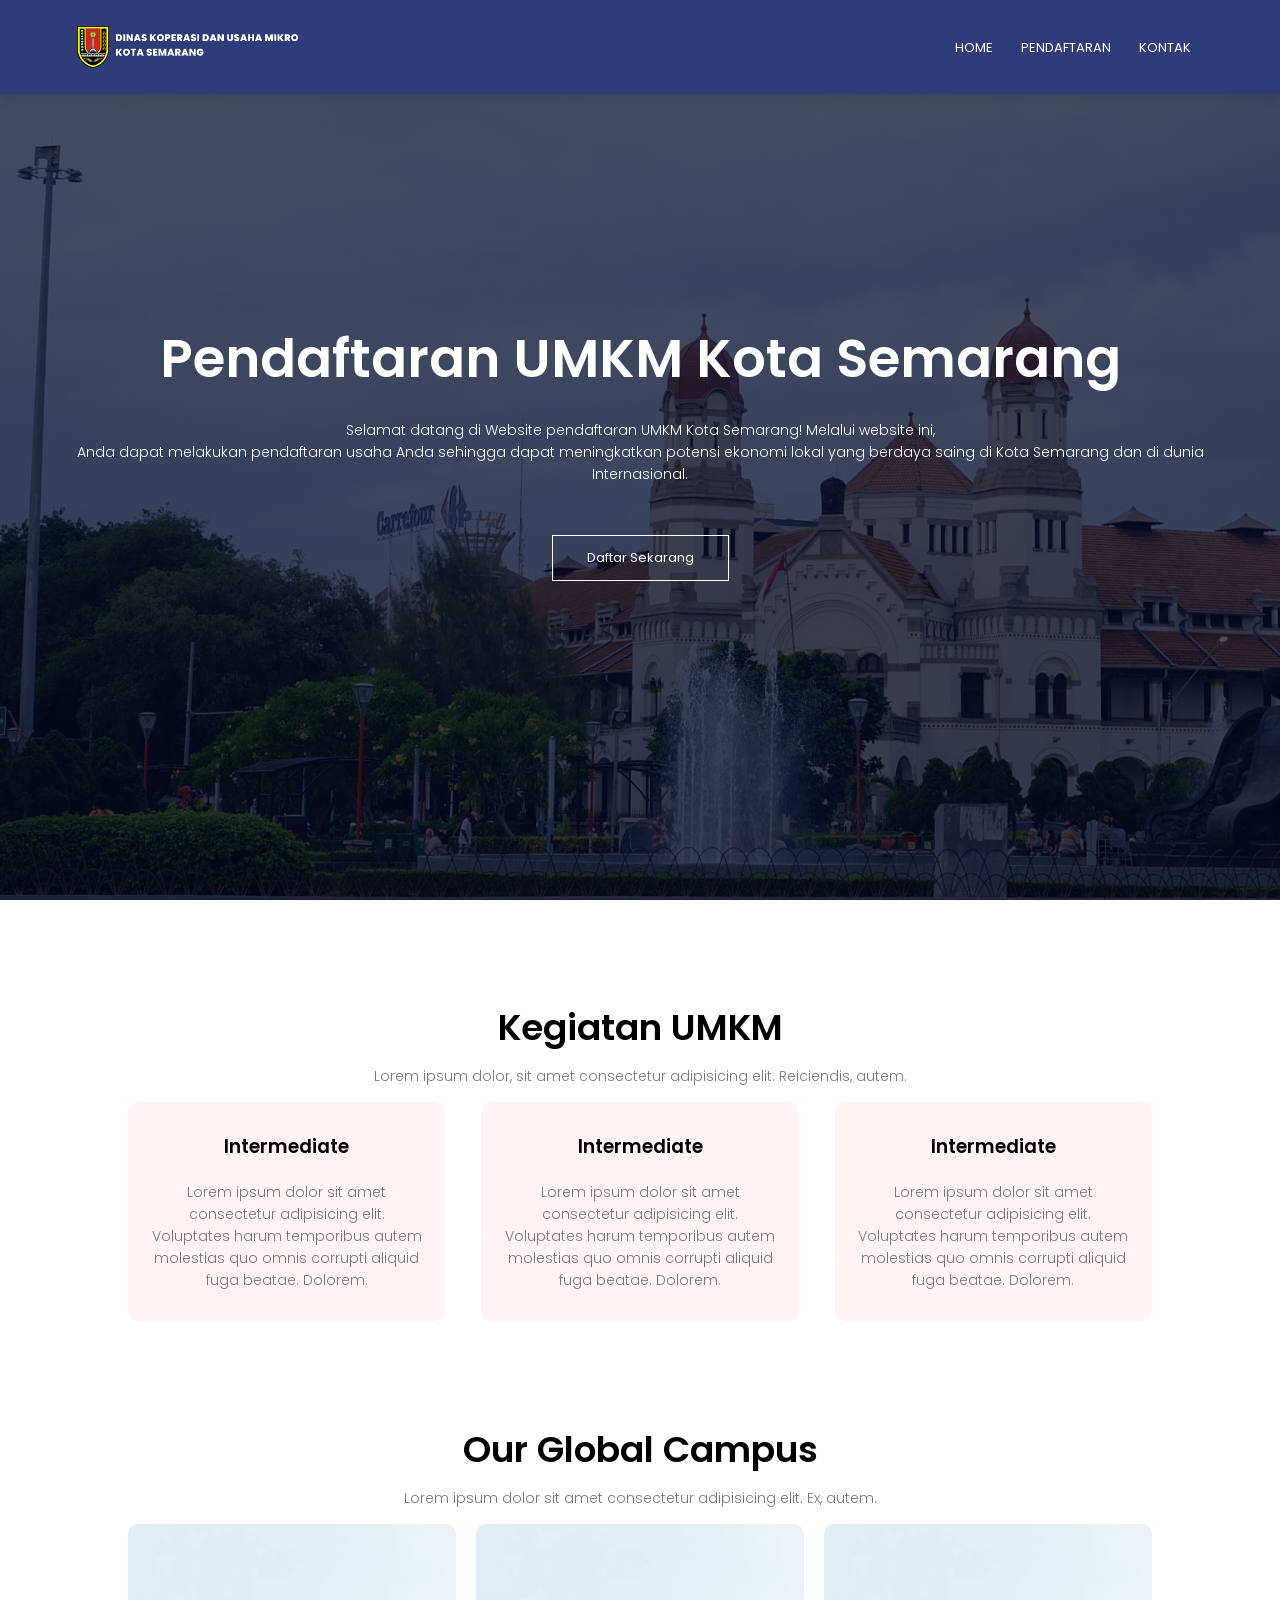
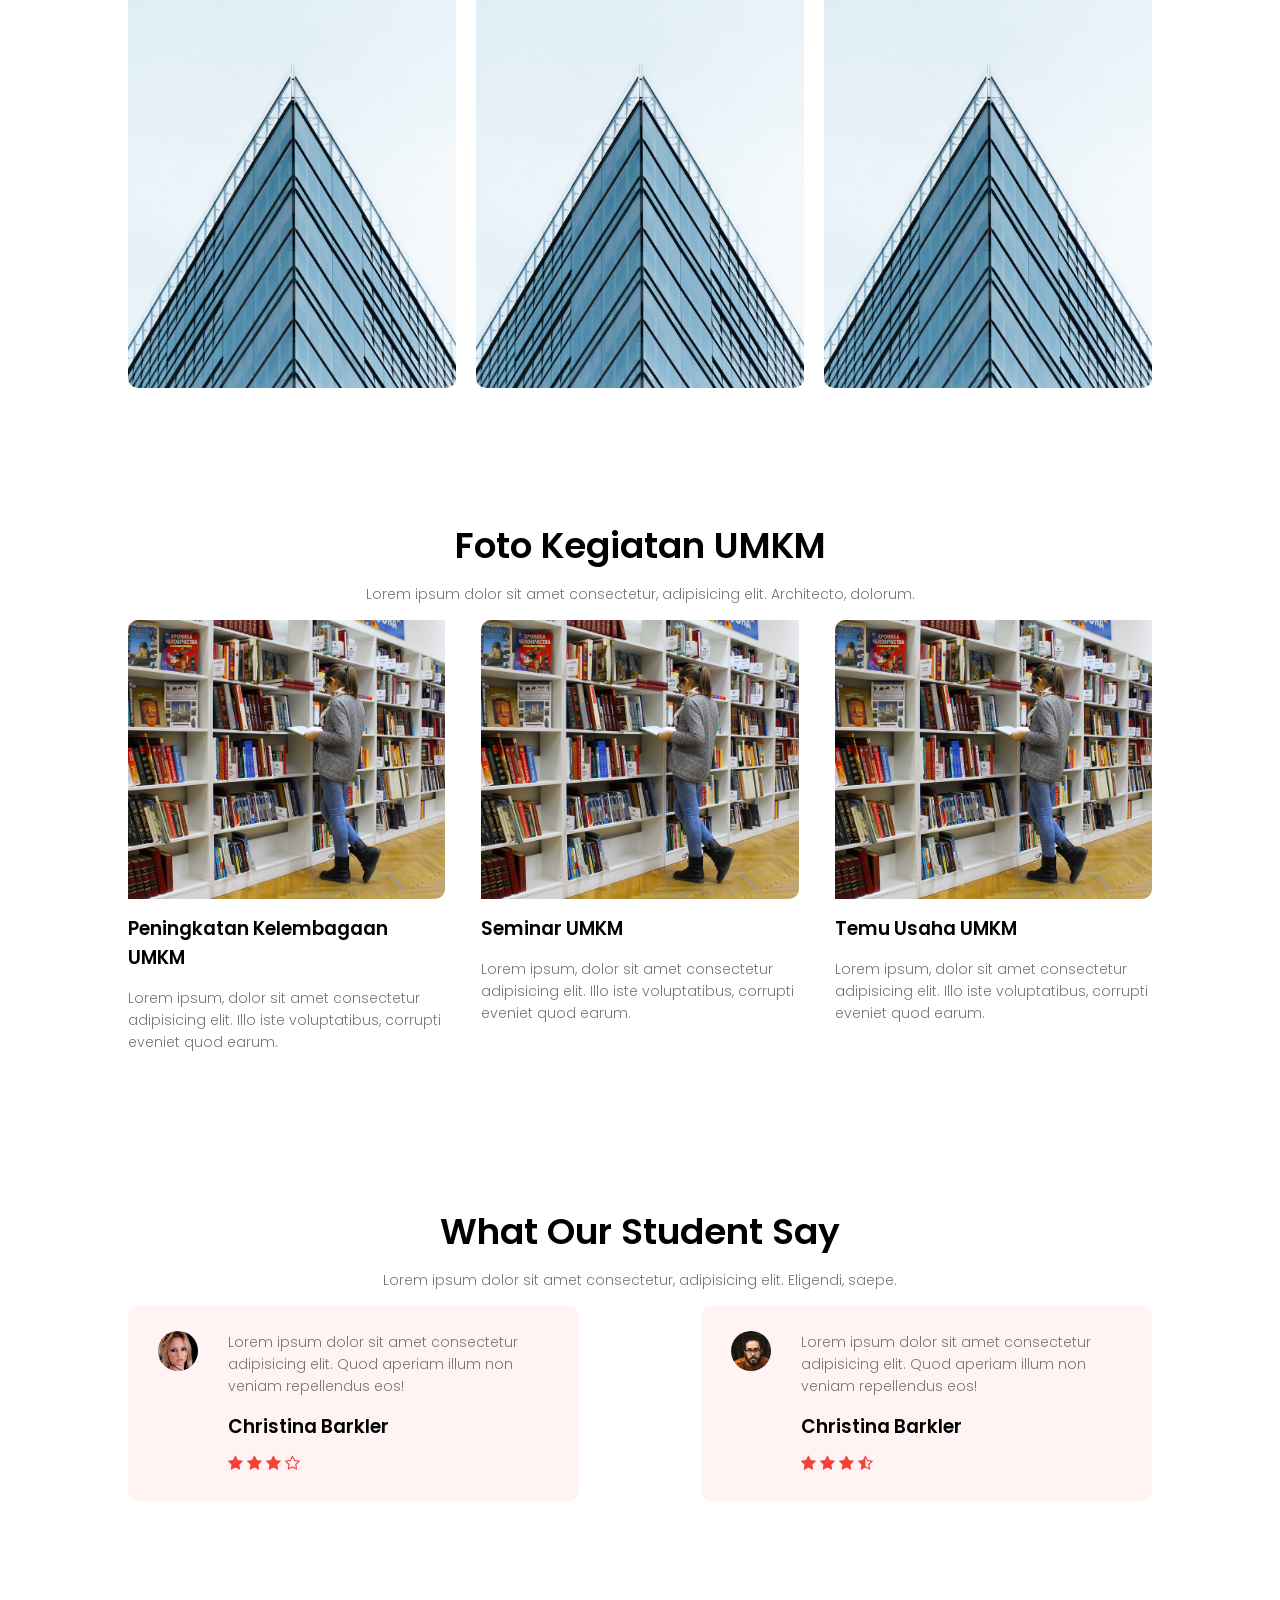
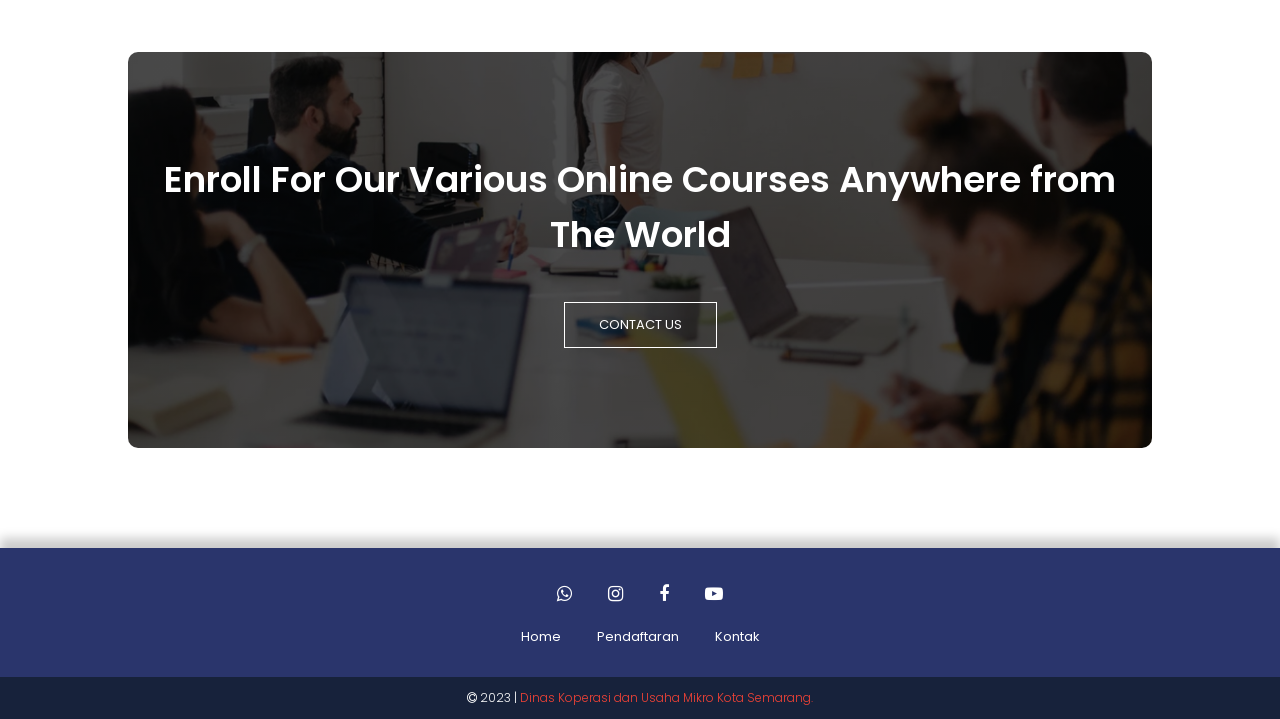
==== commit b4fc2f10: "pendaftaran, navbar, footer fix" ====
--- a/index.html
+++ b/index.html
@@ -5,7 +5,7 @@
   <meta http-equiv="X-UA-Compatible" content="IE=edge" />
   <meta name="viewport" content="width=device-width, initial-scale=1.0" />
   <title>Dinas Koperasi dan UMKM Kota Semarang</title>
-  <link rel="icon" type="image/x-icon" href="/images/favicon.ico">
+  <link rel="icon" type="image/x-icon" href="images/favicon.png">
 
   <!-- Google Fonts -->
   <link rel="preconnect" href="https://fonts.googleapis.com" />
@@ -28,7 +28,7 @@
         <ul>
           <li><a href="index.html">HOME</a></li>
           <li><a href="registration.html">PENDAFTARAN</a></li>
-          <li><a href="contact.html">CONTACT</a></li>
+          <li><a href="contact.html">KONTAK</a></li>
         </ul>
       </div>
       <i class="fa fa-bars" onclick="showMenu()"></i>
@@ -37,11 +37,9 @@
     <div class="text-box">
       <h1>Pendaftaran UMKM Kota Semarang</h1>
       <p>
-        Lorem ipsum dolor sit amet consectetur adipisicing elit. Dolores
-        excepturi perferendis sed nam perspiciatis, unde in ex itaque
-        repellendus. Culpa odio consectetur amet similique iste.
+        Selamat datang di Website pendaftaran UMKM Kota Semarang! Melalui website ini, <br>Anda dapat melakukan pendaftaran usaha Anda sehingga dapat meningkatkan potensi ekonomi lokal yang berdaya saing di Kota Semarang dan di dunia Internasional.
       </p>
-      <a href="" class="hero-btn">Visit Us To Know More</a>
+      <a href="registration.html" class="hero-btn">Daftar Sekarang</a>
     </div>
   </section>
 
@@ -83,11 +81,12 @@
     </div>
   </section>
 
+  
   <!-- campus -->
   <section class="campus">
     <h1>Our Global Campus</h1>
     <p>Lorem ipsum dolor sit amet consectetur adipisicing elit. Ex, autem.</p>
-
+    
     <div class="row">
       <div class="campus-col">
         <img src="images/london.png" />
@@ -95,26 +94,26 @@
           <h3>LONDON</h3>
         </div>
       </div>
-
+      
       <div class="campus-col">
-        <img src="images/newyork.png" />
+        <img src="images/london.png" />
         <div class="layer">
           <h3>NEW YORK</h3>
         </div>
       </div>
-
+      
       <div class="campus-col">
-        <img src="images/washington.png" />
+        <img src="images/london.png" />
         <div class="layer">
           <h3>WASHINGTON</h3>
         </div>
       </div>
     </div>
   </section>
-
+  
   <!-- Facilities -->
   <section class="facilities">
-    <h1>Our Facilities</h1>
+    <h1>Foto Kegiatan UMKM</h1>
     <p>
       Lorem ipsum dolor sit amet consectetur, adipisicing elit. Architecto,
       dolorum.
@@ -123,7 +122,7 @@
     <div class="row">
       <div class="facilities-col">
         <img src="images/library.png" alt="" />
-        <h3>World Class library</h3>
+        <h3>Peningkatan Kelembagaan UMKM</h3>
         <p>
           Lorem ipsum, dolor sit amet consectetur adipisicing elit. Illo iste
           voluptatibus, corrupti eveniet quod earum.
@@ -131,8 +130,8 @@
       </div>
 
       <div class="facilities-col">
-        <img src="images/basketball.png" alt="" />
-        <h3>World Class library</h3>
+        <img src="images/library.png" alt="" />
+        <h3>Seminar UMKM</h3>
         <p>
           Lorem ipsum, dolor sit amet consectetur adipisicing elit. Illo iste
           voluptatibus, corrupti eveniet quod earum.
@@ -140,8 +139,8 @@
       </div>
 
       <div class="facilities-col">
-        <img src="images/cafeteria.png" alt="" />
-        <h3>World Class library</h3>
+        <img src="images/library.png" alt="" />
+        <h3>Temu Usaha UMKM</h3>
         <p>
           Lorem ipsum, dolor sit amet consectetur adipisicing elit. Illo iste
           voluptatibus, corrupti eveniet quod earum.
@@ -194,22 +193,22 @@
   <!-- Call To Action -->
   <section class="cta">
     <h1>Enroll For Our Various Online Courses Anywhere from The World</h1>
-    <a href="" class="hero-btn">CONTACT US</a>
+    <a href="contact.html" class="hero-btn">CONTACT US</a>
   </section>
 
   <!-- Footer -->
   <footer>
     <div class="social">
-      <a href="#"><i class="fa fa-whatsapp"></i></a>
-      <a href="#"><i class="fa fa-instagram"></i></a>
-      <a href="#"><i class="fa fa-facebook"></i></a>
-      <a href="#"><i class="fa fa-youtube-play"></i></a> 
+      <a href="https://api.whatsapp.com/send/?phone=6282133933328&text&type=phone_number&app_absent=0"><i class="fa fa-whatsapp"></i></a>
+      <a href="https://www.instagram.com/dinkopusahamikro_kotasemarang/"><i class="fa fa-instagram"></i></a>
+      <a href="https://www.facebook.com/profile.php?id=100009213753323&mibextid=ZbWKwL"><i class="fa fa-facebook"></i></a>
+      <a href="https://youtube.com/@kopumkmsmg"><i class="fa fa-youtube-play"></i></a> 
     </div>
 
     <div class="links">
       <a href="index.html">Home</a>
       <a href="registration.html">Pendaftaran</a>
-      <a href="contact.html">Contact</a>
+      <a href="contact.html">Kontak</a>
     </div>
 
     <div class="credit">
--- a/style.css
+++ b/style.css
@@ -1,8 +1,18 @@
 :root{
   --primary: #25316D;
-  --secondary: #f44336;
-  --font: #fff;
+  --secondary-color: #f44336;
+  --white-color: #fff;
+  --dark-color: #000;
   --footer: #2A356C;
+  --logo-whatsapp-color: #25D366;
+  --logo-instagram-color: #833AB4;
+  --logo-facebook-color: #1877F2 ;
+  --logo-youtube-color: #FF0000;
+}
+:root{
+  --biggest-font-size: 53px;
+  --h1-font-size: 36px;
+  --normal-font-size: 14px;
 }
 *{
   margin: 0;
@@ -17,6 +27,20 @@
 html{
   scroll-behavior: smooth;
 }
+h1{
+  font-size: 36px;
+  font-weight: 600;
+}
+p{
+  color: #777;
+  font-size: 14px;
+  font-weight: 300;
+  line-height: 22px;
+  padding: 10px;
+}
+img{
+  vertical-align: middle;
+}
 
 /* Header */
 .header{
@@ -40,9 +64,6 @@
 nav img{
   width: 230px;
 }
-img{
-  vertical-align: middle;
-}
 .nav-links{
   flex: 1;
   text-align: right;
@@ -53,16 +74,19 @@
   padding: 8px 12px;
   position: relative;
 }
+.nav-links ul{
+  margin-bottom: 0;
+}
 .nav-links ul li a{
-  color: var(--font);
+  color: var(--white-color);
   text-decoration: none;
-  font-size: 14px;
+  font-size: 13px;
 }
 .nav-links ul li::after{
   content: '';
   width: 0%;
   height: 2px;
-  background: var(--secondary);
+  background: var(--secondary-color);
   display: block;
   margin: auto;
   transition: 0.5s;
@@ -74,7 +98,7 @@
 /* Hero Section */
 .text-box{
   width: 90%;
-  color: var(--font);
+  color: var(--white-color);
   position: absolute;
   top: 50%;
   left: 50%;
@@ -87,12 +111,12 @@
 .text-box p{
   margin: 10px 0 40px;
   font-size: 14px;
-  color: var(--font);
+  color: var(--white-color);
 }
 .hero-btn{
   display: inline-block;
   text-decoration: none;
-  color: var(--font);
+  color: var(--white-color);
   border: 1px solid #fff;
   padding: 12px 34px;
   font-size: 13px;
@@ -101,8 +125,8 @@
   cursor: pointer;
 }
 .hero-btn:hover{
-  border: 1px solid var(--secondary);
-  background-color: var(--secondary);
+  border: 1px solid var(--secondary-color);
+  background-color: var(--secondary-color);
   transition: 1s;
 }
 
@@ -117,17 +141,6 @@
   margin: auto;
   text-align: center;
   padding-top: 100px;
-}
-h1{
-  font-size: 36px;
-  font-weight: 600;
-}
-p{
-  color: #777;
-  font-size: 14px;
-  font-weight: 300;
-  line-height: 22px;
-  padding: 10px;
 }
 
 .row{
@@ -186,7 +199,7 @@
 .layer h3{
   width: 100%;
   font-weight: 500;
-  color: var(--font);
+  color: var(--white-color);
   font-size: 26px;
   bottom: 0;
   left: 50%;
@@ -215,14 +228,13 @@
 }
 .facilities-col img{
   width: 100%;
-  border-radius: 10px;
+  border-radius: 10px 0;
 }
 .facilities-col p{
   padding: 0;
 }
 .facilities-col h3{
-  margin-top: 16px;
-  margin-bottom: 15px;
+  margin: 15px 0;
   text-align: left;
 }
 
@@ -242,12 +254,10 @@
   padding: 25px;
   cursor: pointer;
   display: flex;
-  margin-left: 10px;
 }
 .testimonial-col img{
   height: 40px;
-  margin-left: 5px;
-  margin-right: 30px;
+  margin: 0 30px 0 5px;
   border-radius: 50%;
 }
 .testimonial-col p{
@@ -273,7 +283,7 @@
   padding: 100px 0;
 }
 .cta h1{
-  color: var(--font);
+  color: var(--white-color);
   margin-bottom: 40px;
   padding: 0;
 }
@@ -282,40 +292,54 @@
 footer{
   background-color: var(--footer);
   text-align: center;
-  padding: 1rem 0 2rem;
-  margin-top: 3rem;
+  padding: 1rem 0 0;
+  margin-top: 100px;
   box-shadow: 0px -10px 10px #ccc;
 }
 footer .social{
   padding: 1rem 0;
 }
 footer .social a{
-  color: var(--font);
+  color: var(--white-color);
   margin: 1rem;
-}
-footer .social a:hover,
-footer .links a:hover{
-  color: var(--secondary);
-}
+  font-size: 18px;
+}
+footer .social .fa-whatsapp:hover{
+ color: var(--logo-whatsapp-color);
+}
+footer .social .fa-instagram:hover{
+ color: var(--logo-instagram-color);
+}
+footer .social .fa-facebook:hover{
+ color: var(--logo-facebook-color);
+}
+footer .social .fa-youtube-play:hover{
+ color: var(--logo-youtube-color);
+}
+
 
 footer .links{
   margin-bottom: 1.8rem;
 }
 footer .links a{
-  color: var(--font);
+  color: var(--white-color);
   padding: 0.7rem 1rem;
   font-size: 0.8rem;
   text-decoration: none;
 }
-
+footer .links a:hover{
+  text-decoration: underline;
+}
 footer .credit{
-  font-size: 0.8rem;
+  background: #17223B;
 }
 footer .credit p{
-  color: var(--font);
+  color: var(--white-color);
+  font-size: 12px;
+  margin-bottom: 0;
 }
 footer .credit span{
-  color: var(--secondary);
+  color: var(--secondary-color);
 }
 
 /* Contact Page */
@@ -410,42 +434,56 @@
 }
 
 /* Pendaftaran Page */
+form h4{
+  position: relative;
+  font-weight: 600;
+}
+form h4::after{
+  content: "";
+  position: absolute;
+  left: 0;
+  bottom: -1px;
+  border: 2px solid var(--secondary-color);
+  border-radius: 10px;
+  width: 58px;
+}
+
 label{
   font-weight: 600;
   font-size: 14px;
 }
+
+.form-control,
+.form-select{
+  border-radius: 2px;
+  border: 1px solid black;
+  font-size: 14px;
+}
+.form-control:focus,
+.form-select:focus{
+  outline: none;
+  border: 1px solid pink;
+  border-radius: 10px;
+  box-shadow: 0px 0px 10px skyblue;
+  transition: 0.5s;
+}
+.form-control::placeholder{
+  color: #777;
+  font-size: 12px;
+}
+
 .btn{
   border-radius: 2px;
 }
 
-.form-control{
-  border-radius: 2px;
-  border: 0.5px solid black;
-  font-size: 14px;
-}
-.form-control:focus{
-  background-color: linear-gradient(to bottom, #add8e6, #ff69b4);
-  outline: none;
-  box-shadow: 0px 0px 15px 3px rgba(173,216,230,0.5);
-}
-
-.form-select:focus{
-  background-color: linear-gradient(to bottom, #add8e6, #ff69b4);
-  outline: none;
-  box-shadow: 0px 0px 15px 3px rgba(173,216,230,0.5);
-}
-.form-select{
-  border-radius: 2px;
-  border: 0.5px solid black;
-}
-
 /* Media Queries */
-@media(max-width: 700px){
+@media(max-width: 768px){
   .text-box h1{
-    font-size: 20px;
+    font-size: 30px;
   }
   .nav-links ul li{
     display: block;
+    text-align: center;
   }
   .nav-links{
     position: fixed;
@@ -458,9 +496,12 @@
     z-index: 2;
     transition: 1s;
   }
+  .nav-links ul li:hover::after{
+    width: 50%;
+  }
   nav .fa{
     display: block;
-    color: var(--font);
+    color: var(--white-color);
     margin: 10px;
     font-size: 22px;
     cursor: pointer;
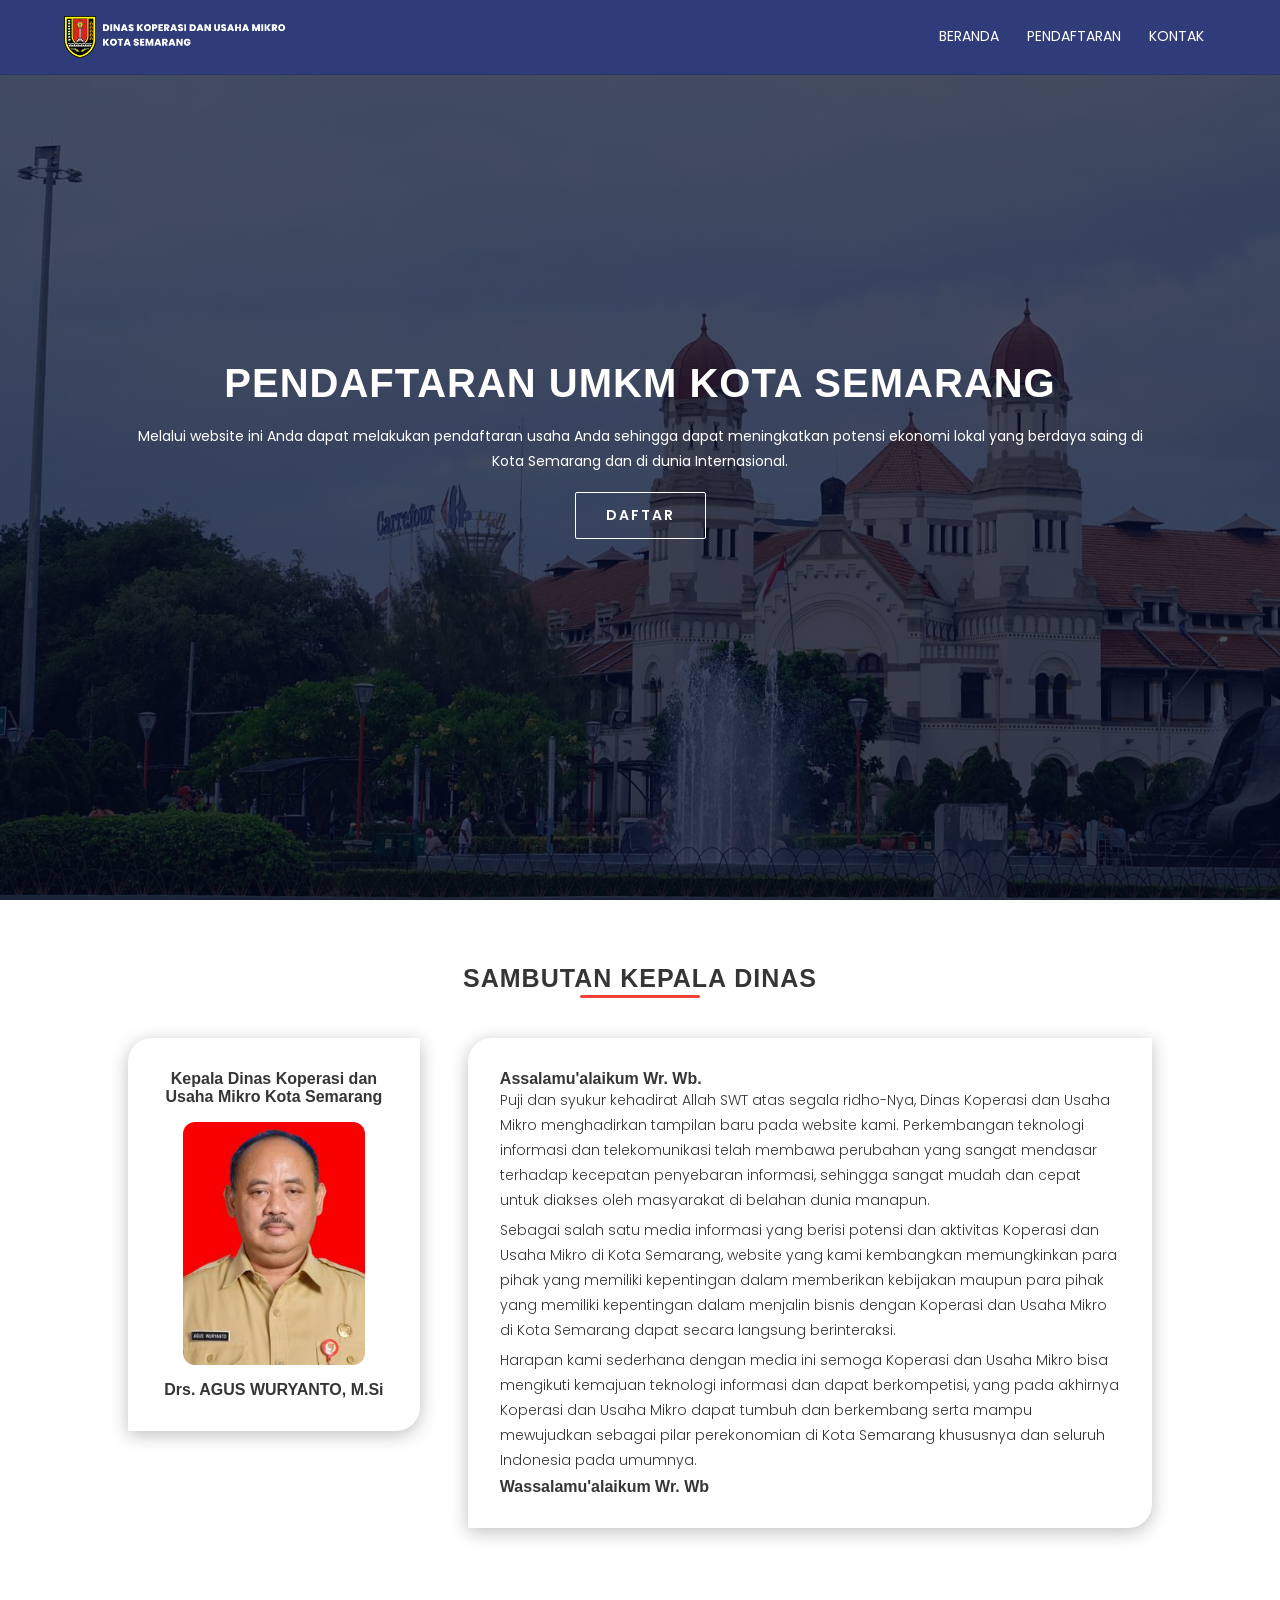
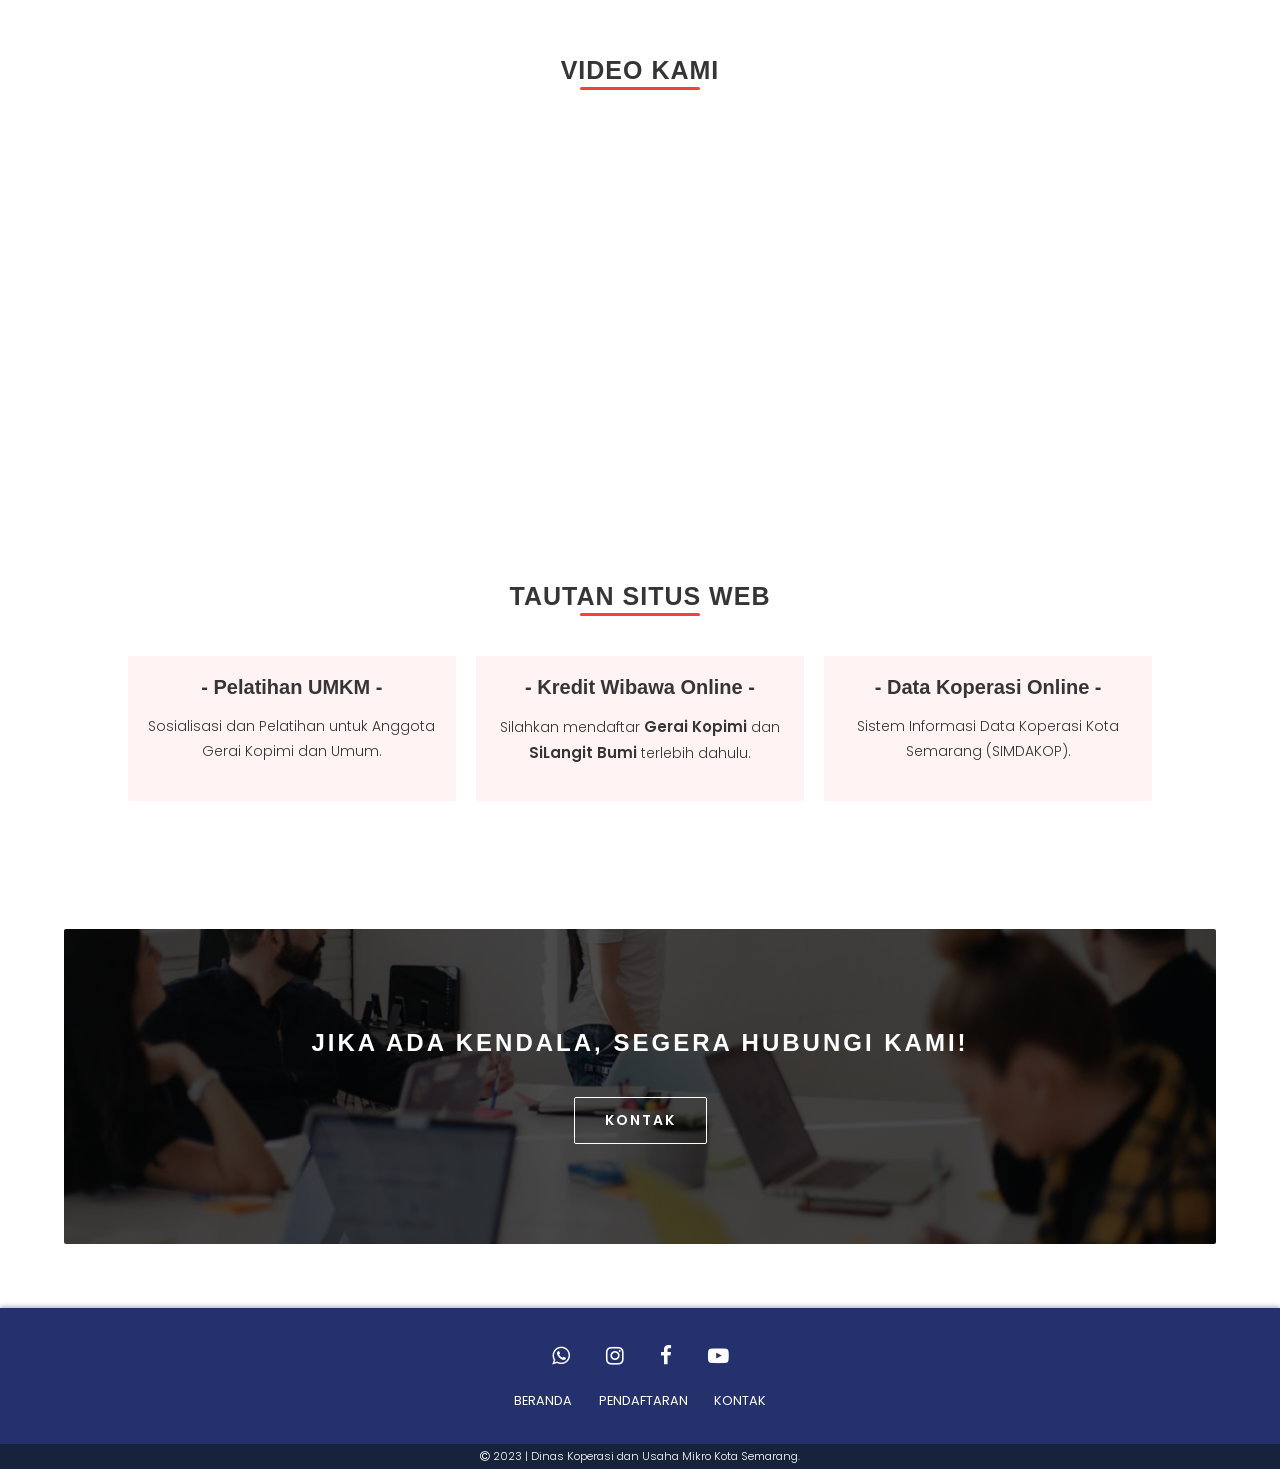
==== commit 7a0771ed: "first commit" ====
--- a/index.html
+++ b/index.html
@@ -20,15 +20,16 @@
 </head>
 
 <body>
+  <!-- Section Header -->
   <section class="header">
     <nav>
       <a href="index.html"><img src="images/logo.png" /></a>
       <div class="nav-links" id="navLinks">
         <i class="fa fa-times" onclick="hideMenu()"></i>
         <ul>
-          <li><a href="index.html">HOME</a></li>
-          <li><a href="registration.html">PENDAFTARAN</a></li>
-          <li><a href="contact.html">KONTAK</a></li>
+          <li><a href="index.html">Beranda</a></li>
+          <li><a href="registration.html">Pendaftaran</a></li>
+          <li><a href="contact.html">Kontak</a></li>
         </ul>
       </div>
       <i class="fa fa-bars" onclick="showMenu()"></i>
@@ -37,154 +38,77 @@
     <div class="text-box">
       <h1>Pendaftaran UMKM Kota Semarang</h1>
       <p>
-        Selamat datang di Website pendaftaran UMKM Kota Semarang! Melalui website ini, <br>Anda dapat melakukan pendaftaran usaha Anda sehingga dapat meningkatkan potensi ekonomi lokal yang berdaya saing di Kota Semarang dan di dunia Internasional.
+        Melalui website ini Anda dapat melakukan pendaftaran usaha Anda sehingga dapat meningkatkan potensi ekonomi lokal yang berdaya saing di Kota Semarang dan di dunia Internasional.
       </p>
-      <a href="registration.html" class="hero-btn">Daftar Sekarang</a>
+      <a href="registration.html" class="primary-btn">Daftar</a>
     </div>
-  </section>
+  </section>   <!-- End Section Header -->
 
-  <!-- Kegiatan -->
-  <section class="course">
-    <h1 class="title">Kegiatan UMKM</h1>
-    <p>
-      Lorem ipsum dolor, sit amet consectetur adipisicing elit. Reiciendis,
-      autem.
-    </p>
-
-    <div class="row">
-      <div class="course-col">
-        <h3>Intermediate</h3>
-        <p>
-          Lorem ipsum dolor sit amet consectetur adipisicing elit. Voluptates
-          harum temporibus autem molestias quo omnis corrupti aliquid fuga
-          beatae. Dolorem.
-        </p>
-      </div>
-
-      <div class="course-col">
-        <h3>Intermediate</h3>
-        <p>
-          Lorem ipsum dolor sit amet consectetur adipisicing elit. Voluptates
-          harum temporibus autem molestias quo omnis corrupti aliquid fuga
-          beatae. Dolorem.
-        </p>
-      </div>
-
-      <div class="course-col">
-        <h3>Intermediate</h3>
-        <p>
-          Lorem ipsum dolor sit amet consectetur adipisicing elit. Voluptates
-          harum temporibus autem molestias quo omnis corrupti aliquid fuga
-          beatae. Dolorem.
-        </p>
-      </div>
-    </div>
-  </section>
-
-  
-  <!-- campus -->
-  <section class="campus">
-    <h1>Our Global Campus</h1>
-    <p>Lorem ipsum dolor sit amet consectetur adipisicing elit. Ex, autem.</p>
-    
-    <div class="row">
-      <div class="campus-col">
-        <img src="images/london.png" />
-        <div class="layer">
-          <h3>LONDON</h3>
+  <!-- Section Sambutan -->
+  <section class="sambutan">
+    <div class="gap-section">
+      <div class="section-title">Sambutan Kepala Dinas</div>
+      <div class="line-title"></div>
+      <div class="row-item">
+        <div class="sambutan-col1">
+          <div>
+            <h3>Kepala Dinas Koperasi dan Usaha Mikro Kota Semarang</h3>
+            <img src="images/kadis.jpg" alt="foto kepala dinas">
+            <h3>Drs. AGUS WURYANTO, M.Si</h3>
+          </div>
         </div>
-      </div>
-      
-      <div class="campus-col">
-        <img src="images/london.png" />
-        <div class="layer">
-          <h3>NEW YORK</h3>
-        </div>
-      </div>
-      
-      <div class="campus-col">
-        <img src="images/london.png" />
-        <div class="layer">
-          <h3>WASHINGTON</h3>
+        <div class="sambutan-col2">
+          <h3>Assalamu'alaikum Wr. Wb.</h3>
+          <p>Puji dan syukur kehadirat Allah SWT atas segala ridho-Nya, Dinas Koperasi dan Usaha Mikro menghadirkan tampilan baru pada website kami. Perkembangan teknologi informasi dan telekomunikasi telah membawa perubahan yang sangat mendasar terhadap kecepatan penyebaran informasi, sehingga sangat mudah dan cepat untuk diakses oleh masyarakat di belahan dunia manapun.
+          </p>
+          <p>Sebagai salah satu media informasi yang berisi potensi dan aktivitas Koperasi dan Usaha Mikro di Kota Semarang, website yang kami kembangkan memungkinkan para pihak yang memiliki kepentingan dalam memberikan kebijakan maupun para pihak yang memiliki kepentingan dalam menjalin bisnis dengan Koperasi dan Usaha Mikro di Kota Semarang dapat secara langsung berinteraksi.
+          </p>
+          <p>Harapan kami sederhana dengan media ini semoga Koperasi dan Usaha Mikro bisa mengikuti kemajuan teknologi informasi dan dapat berkompetisi, yang pada akhirnya Koperasi dan Usaha Mikro dapat tumbuh dan berkembang serta mampu mewujudkan sebagai pilar perekonomian di Kota Semarang khususnya dan seluruh Indonesia pada umumnya.
+          </p>
+          <h3>Wassalamu'alaikum Wr. Wb</h3>
         </div>
       </div>
     </div>
-  </section>
-  
-  <!-- Facilities -->
-  <section class="facilities">
-    <h1>Foto Kegiatan UMKM</h1>
-    <p>
-      Lorem ipsum dolor sit amet consectetur, adipisicing elit. Architecto,
-      dolorum.
-    </p>
+  </section> <!-- End Section Sambutan -->
 
-    <div class="row">
-      <div class="facilities-col">
-        <img src="images/library.png" alt="" />
-        <h3>Peningkatan Kelembagaan UMKM</h3>
-        <p>
-          Lorem ipsum, dolor sit amet consectetur adipisicing elit. Illo iste
-          voluptatibus, corrupti eveniet quod earum.
-        </p>
-      </div>
-
-      <div class="facilities-col">
-        <img src="images/library.png" alt="" />
-        <h3>Seminar UMKM</h3>
-        <p>
-          Lorem ipsum, dolor sit amet consectetur adipisicing elit. Illo iste
-          voluptatibus, corrupti eveniet quod earum.
-        </p>
-      </div>
-
-      <div class="facilities-col">
-        <img src="images/library.png" alt="" />
-        <h3>Temu Usaha UMKM</h3>
-        <p>
-          Lorem ipsum, dolor sit amet consectetur adipisicing elit. Illo iste
-          voluptatibus, corrupti eveniet quod earum.
-        </p>
+  <!-- Section Videos -->
+  <section class="videos">
+    <div class="gap-section">
+      <div class="section-title">Video Kami</div>
+      <div class="line-title"></div>
+      <div class="row-item">
+        <iframe width="560" height="315" src="https://www.youtube-nocookie.com/embed/eNIsmgNOZu4" title="YouTube video player" frameborder="0" allow="accelerometer; autoplay; clipboard-write; encrypted-media; gyroscope; picture-in-picture; web-share" allowfullscreen></iframe>
+        <iframe width="560" height="315" src="https://www.youtube-nocookie.com/embed/Zf5N-KrBwTo" title="YouTube video player" frameborder="0" allow="accelerometer; autoplay; clipboard-write; encrypted-media; gyroscope; picture-in-picture; web-share" allowfullscreen></iframe>
       </div>
     </div>
-  </section>
+  </section> <!-- End Section Videos -->
 
-  <!-- testimonials -->
-  <section class="testimonials">
-    <h1>What Our Student Say</h1>
-    <p>
-      Lorem ipsum dolor sit amet consectetur, adipisicing elit. Eligendi,
-      saepe.
-    </p>
+  <!-- Section Link Web -->
+  <section class="link-web">
+    <div class="gap-section">
+      <div class="section-title">Tautan Situs Web</div>
+      <div class="line-title"></div>
+      <div class="row-item">
+        <div class="link-web-col">
+          <a target="_blank" href="https://silangitbumi.semarangkota.go.id/program/kegiatan-dinkop">
+            <h3>- Pelatihan UMKM -</h3>
+            <p>Sosialisasi dan Pelatihan untuk Anggota Gerai Kopimi dan Umum.</p>
+            </svg>
+          </a>
+        </div>
 
-    <div class="row">
-      <div class="testimonial-col">
-        <img src="images/user1.jpg" alt="" />
-        <div>
-          <p>
-            Lorem ipsum dolor sit amet consectetur adipisicing elit. Quod
-            aperiam illum non veniam repellendus eos!
-          </p>
-          <h3>Christina Barkler</h3>
-          <i class="fa fa-star"></i>
-          <i class="fa fa-star"></i>
-          <i class="fa fa-star"></i>
-          <i class="fa fa-star-o"></i>
+        <div class="link-web-col">
+          <a target="_blank" href="https://silangitbumi.semarangkota.go.id/program/kredit-wibawa">
+            <h3>- Kredit Wibawa Online -</h3>
+            <p>Silahkan mendaftar <span class="bold">Gerai Kopimi</span> dan <span class="bold">SiLangit Bumi</span> terlebih dahulu.</p>
+          </a>
         </div>
-      </div>
 
-      <div class="testimonial-col">
-        <img src="images/user2.jpg" alt="" />
-        <div>
-          <p>
-            Lorem ipsum dolor sit amet consectetur adipisicing elit. Quod
-            aperiam illum non veniam repellendus eos!
-          </p>
-          <h3>Christina Barkler</h3>
-          <i class="fa fa-star"></i>
-          <i class="fa fa-star"></i>
-          <i class="fa fa-star"></i>
-          <i class="fa fa-star-half-o"></i>
+        <div class="link-web-col">
+          <a target="_blank" href="https://koperasi.semarangkota.go.id/v2/publik/">
+            <h3>- Data Koperasi Online -</h3>
+            <p>Sistem Informasi Data Koperasi Kota Semarang (SIMDAKOP).</p>
+          </a>
         </div>
       </div>
     </div>
@@ -192,21 +116,21 @@
 
   <!-- Call To Action -->
   <section class="cta">
-    <h1>Enroll For Our Various Online Courses Anywhere from The World</h1>
-    <a href="contact.html" class="hero-btn">CONTACT US</a>
+    <h1>Jika ada kendala, segera hubungi kami!</h1>
+    <a href="contact.html" class="primary-btn">kontak</a>
   </section>
 
   <!-- Footer -->
   <footer>
-    <div class="social">
-      <a href="https://api.whatsapp.com/send/?phone=6282133933328&text&type=phone_number&app_absent=0"><i class="fa fa-whatsapp"></i></a>
-      <a href="https://www.instagram.com/dinkopusahamikro_kotasemarang/"><i class="fa fa-instagram"></i></a>
-      <a href="https://www.facebook.com/profile.php?id=100009213753323&mibextid=ZbWKwL"><i class="fa fa-facebook"></i></a>
-      <a href="https://youtube.com/@kopumkmsmg"><i class="fa fa-youtube-play"></i></a> 
+    <div class="social-media">
+      <a target="_blank" href="https://api.whatsapp.com/send/?phone=6282133933328&text&type=phone_number&app_absent=0"><i class="fa fa-whatsapp"></i></a>
+      <a target="_blank" href="https://www.instagram.com/dinkopusahamikro_kotasemarang/"><i class="fa fa-instagram"></i></a>
+      <a target="_blank" href="https://www.facebook.com/profile.php?id=100009213753323&mibextid=ZbWKwL"><i class="fa fa-facebook"></i></a>
+      <a target="_blank" href="https://youtube.com/@kopumkmsmg"><i class="fa fa-youtube-play"></i></a> 
     </div>
 
     <div class="links">
-      <a href="index.html">Home</a>
+      <a href="index.html">Beranda</a>
       <a href="registration.html">Pendaftaran</a>
       <a href="contact.html">Kontak</a>
     </div>
@@ -214,18 +138,9 @@
     <div class="credit">
       <p><i class="fa fa-copyright"></i> 2023 | <span>Dinas Koperasi dan Usaha Mikro Kota Semarang.</span></p>
     </div>
-  </footer>
-  <!-- Footer end -->
+  </footer> <!-- End Footer -->
 
-  <!-- JavaScript for Toggle Menu -->
-  <script>
-    var navLinks = document.getElementById("navLinks");
-    function showMenu() {
-      navLinks.style.right = "0";
-    }
-    function hideMenu() {
-      navLinks.style.right = "-200px";
-    }
-  </script>
+  <!-- JavaScript -->
+  <script src="script.js"></script>
 </body>
 </html>
--- a/style.css
+++ b/style.css
@@ -1,49 +1,120 @@
-:root{
-  --primary: #25316D;
-  --secondary-color: #f44336;
-  --white-color: #fff;
-  --dark-color: #000;
-  --footer: #2A356C;
-  --logo-whatsapp-color: #25D366;
-  --logo-instagram-color: #833AB4;
-  --logo-facebook-color: #1877F2 ;
-  --logo-youtube-color: #FF0000;
-}
-:root{
-  --biggest-font-size: 53px;
-  --h1-font-size: 36px;
-  --normal-font-size: 14px;
-}
-*{
+* {
   margin: 0;
   padding: 0;
   box-sizing: border-box;
+  text-decoration: none;
+  border: none;
   outline: none;
-  border: none;
-  text-decoration: none;
+  scroll-behavior: smooth;
   font-family: 'Poppins', sans-serif;
 }
 
-html{
-  scroll-behavior: smooth;
-}
-h1{
-  font-size: 36px;
-  font-weight: 600;
-}
-p{
-  color: #777;
+:root {
+  --primary: #25316D;
+  --red: #f44336;
+  --white: #fff;
+  --bg-white: #f3f3f3;
+  --gray: #ccc;
+  --black: #353535;
+  --blue: #3f51b5;
+}
+
+h1 {
+  color: var(--white) !important;
+  text-transform: uppercase;
+  letter-spacing: 3px;
+}
+
+h3, p {
+  color: var(--black);
+}
+
+p {
   font-size: 14px;
   font-weight: 300;
-  line-height: 22px;
-  padding: 10px;
-}
-img{
+  line-height: 25px;
+}
+
+img {
+  width: 100%;
   vertical-align: middle;
 }
 
-/* Header */
-.header{
+.primary-btn {
+  display: inline-block;
+  text-decoration: none;
+  color: var(--white);
+  border: 1.5px solid var(--white);
+  border-radius: 2px;
+  padding: 12px 30px;
+  font-size: 14px;
+  font-weight: 600;
+  letter-spacing: 2px;
+  text-transform: uppercase;
+  background: transparent;
+  position: relative;
+  cursor: pointer;
+}
+
+.primary-btn:hover {
+  border: 1.5px solid var(--red);
+  background-color: var(--red);
+  transition: .5s;
+}
+
+.red-btn {
+  border: 1.5px solid var(--red);
+  color: var(--red);
+}
+
+.red-btn:hover {
+  color: var(--white);
+}
+
+.btn {
+  font-size: 14px;
+  font-weight: 600;
+  letter-spacing: 2px;
+  text-transform: uppercase;
+  padding: 12px 30px;
+  border-radius: 2px;
+}
+
+.blue-btn {
+  background: var(--blue);
+  border: 1px solid var(--blue);
+  color: var(--white);
+}
+
+.blue-btn:hover {
+  background: var(--primary);
+  border: 1px solid var(--primary);
+  color: var(--white);
+}
+
+.gap-section {
+  width: 90%;
+  margin: auto;
+  padding: 4rem 0;
+}
+
+.section-title {
+  font-size: 25px;
+  font-weight: 700;
+  position: relative;
+  text-align: center;
+  text-transform: uppercase;
+  letter-spacing: 1px;
+  margin-bottom: 0px;
+  color: var(--black);
+}
+
+
+/*******************/
+/*     Beranda     */
+/*******************/
+/* Header and Sub-Header*/
+.header {
   min-height: 100vh;
   width: 100%;
   background-image: linear-gradient(rgba(4,9,30,0.7),rgba(4,9,30,0.7)),url(images/banner.jpg);
@@ -52,440 +123,439 @@
   position: relative;
 }
 
-/* Navbar */
-nav{
+.sub-header {
+  height: 50vh;
+  width: 100%;
+  background-image: linear-gradient(rgba(4,9,30,0.7),rgba(4,9,30,0.7)),url(images/banner.jpg);
+  background-position: center;
+  background-size: cover;
+  text-align: center;
+  text-transform: uppercase;
+  color: var(--white);
+}
+
+.sub-header h1 {
+  margin-top: 100px;
+  font-weight: 700;
+  font-size: 30px;
+  letter-spacing: 3px;
+}
+
+
+/********************/
+/*      Navbar      */
+/********************/
+nav {
   display: flex;
-  padding: 2% 6%;
+  padding: 1.2% 5%;
   justify-content: space-between;
   align-items: center;
   background: rgba(43, 57, 128, 0.8);
-  box-shadow: 0px 5px 10px 0px rgba(0,0,0,0.1);
-}
-nav img{
+  border-bottom: 1px solid rgba(0, 0, 0, 0.1);  
+}
+
+nav img {
   width: 230px;
 }
-.nav-links{
+
+.nav-links {
   flex: 1;
   text-align: right;
 }
-.nav-links ul li{
+
+.nav-links ul li {
   list-style: none;
   display: inline-block;
   padding: 8px 12px;
   position: relative;
 }
-.nav-links ul{
+
+.nav-links ul {
   margin-bottom: 0;
 }
-.nav-links ul li a{
-  color: var(--white-color);
+
+.nav-links ul li a {
+  color: var(--white);
+  text-transform: uppercase;
   text-decoration: none;
-  font-size: 13px;
-}
-.nav-links ul li::after{
+  font-size: 14px;
+}
+
+.nav-links ul li::after {
   content: '';
   width: 0%;
   height: 2px;
-  background: var(--secondary-color);
+  background: var(--red);
   display: block;
   margin: auto;
   transition: 0.5s;
 }
-.nav-links ul li:hover::after{
-  width: 100%;
-}
-
-/* Hero Section */
-.text-box{
-  width: 90%;
-  color: var(--white-color);
+
+.nav-links ul li:hover::after {
+  width: 100%;
+}
+
+nav .fa {
+  display: none;
+}
+
+/***** Hero Section *****/
+.text-box {
+  width: 80%;
   position: absolute;
   top: 50%;
   left: 50%;
   transform: translate(-50%,-50%);
   text-align: center;
-}
-.text-box h1{
-  font-size: 53px;
-}
-.text-box p{
-  margin: 10px 0 40px;
+  color: var(--white);
+}
+
+.text-box h1 {
+  font-size: 40px;
+  font-weight: 700;
+  text-transform: uppercase;
+  letter-spacing: 1px;
+}
+
+.text-box p {
+  margin: 18px auto;
   font-size: 14px;
-  color: var(--white-color);
-}
-.hero-btn{
-  display: inline-block;
-  text-decoration: none;
-  color: var(--white-color);
-  border: 1px solid #fff;
-  padding: 12px 34px;
-  font-size: 13px;
-  background: transparent;
-  position: relative;
-  cursor: pointer;
-}
-.hero-btn:hover{
-  border: 1px solid var(--secondary-color);
-  background-color: var(--secondary-color);
-  transition: 1s;
-}
-
-/* Icons Navbar */
-nav .fa{
-  display: none;
-}
-
-/* kegiatan */
-.course{
-  width: 80%;
-  margin: auto;
-  text-align: center;
-  padding-top: 100px;
-}
-
-.row{
-  margin-top: 5px;
+  font-weight: 400;
+  color: var(--white);
+}
+
+/***** Section Videos *****/
+section.videos {
+  background-color: var(--white) !important;
+}
+
+section.videos iframe {
+  width: 100%;
+  height: 100%;
+  aspect-ratio: 16/9;
+  border-radius: 2px;
+  filter: brightness(.9);
+  transition: .3s;
+}
+
+section.videos iframe:hover {
+  filter: brightness(1);
+}
+
+.row-item {
   display: flex;
   justify-content: space-between;
 }
-.course-col{
-  flex-basis: 31%;
-  background: #fff3f3;
+
+/***** Section Link Web ******/
+section.link-web {
+  background-color: var(--white) !important;
+}
+
+.link-web .gap-section {
+  width: 80%;
+}
+
+.link-web-col {
+  flex-basis: 32%;
+  padding: 20px 10px;
+  text-align: center;
+  border-radius: 2px;
+  cursor: pointer;
+  transition: .5s;
+  background-color: #fff3f3;
+  color: var(--black);
+}
+
+.link-web-col:hover {
+  box-shadow: 0 0 20px 0px rgba(0, 0, 0, .3);
+}
+
+.link-web-col h3 {
+  font-size: 20px;
+}
+
+.link-web-col p {
+  padding: 15px 0;
+}
+
+.bold {
+  font-size: 15px;
+  font-weight: 600;
+}
+
+/***** Section Sambutan ******/
+section.sambutan {
+  background-color: var(--white) !important;
+}
+
+.sambutan .gap-section {
+  width: 80%;
+}
+
+.sambutan h3 {
+  font-size: 16px;
+}
+
+.sambutan-col1 {
   border-radius: 10px;
-  margin-bottom: 5%;
-  padding: 20px 12px;
-  box-sizing: border-box;
-  transition: 0.5s;
-}
-h3 {
-  text-align: center;
-  font-weight: 600;
-  margin: 10px 0;
-}
-.course-col:hover{
-  box-shadow: 0 0 20px 0px rgba(0,0,0,0.2);
-}
-
-/* Campus */
-.campus{
-  width: 80%;
-  margin: auto;
-  text-align: center;
-  padding-top: 50px;
-}
-.campus-col{
-  flex-basis: 32%;
-  border-radius: 10px;
-  margin-bottom: 30px;
-  position: relative;
-  overflow: hidden;
-}
-.campus-col img{
-  width: 100%;
-  display: block;
-}
-.layer{
-  background: transparent;
-  height: 100%;
-  width: 100%;
-  position: absolute;
-  top: 0;
-  left: 0;
-  transition: 0.5s;
-}
-.layer:hover{
-  background: rgba(226,0,0,0.7);
-}
-.layer h3{
-  width: 100%;
-  font-weight: 500;
-  color: var(--white-color);
-  font-size: 26px;
-  bottom: 0;
-  left: 50%;
-  transform: translateX(-50%);
-  position: absolute;
-  opacity: 0;
-  transition: 0.5s;
-}
-.layer:hover h3{
-  bottom: 49%;
-  opacity: 1;
-}
-
-/* Facilities */
-.facilities{
-  width: 80%;
-  margin: auto;
-  text-align: center;
-  padding-top: 100px;
-}
-.facilities-col{
-  flex-basis: 31%;
-  border-radius: 10px;
-  margin-bottom: 5%;
+  flex-basis: 30%;
+  text-align: center;
+}
+
+.sambutan-col1 div {
+  box-shadow: 0px 4px 18px rgba(0, 0, 0, 0.25);
+  border-radius: 24px 0px;
+  padding: 1rem;
+}
+
+.sambutan-col1 img {
+  aspect-ratio: 3/4;
+  width: 70%;
+  border-radius: 12px;
+}
+
+.sambutan-col1 h3 {
+  padding: 1rem;
+}
+
+.sambutan-col2 {
+  box-shadow: 0px 4px 18px rgba(0, 0, 0, 0.25);
+  border-radius: 24px 0px;
+  margin-left: 3rem;
+  flex-basis: 70%;
   text-align: left;
-}
-.facilities-col img{
-  width: 100%;
-  border-radius: 10px 0;
-}
-.facilities-col p{
-  padding: 0;
-}
-.facilities-col h3{
-  margin: 15px 0;
-  text-align: left;
-}
-
-/* Testimonials */
-.testimonials{
-  width: 80%;
-  margin: auto;
-  padding-top: 100px;
-  text-align: center;
-}
-.testimonial-col{
-  flex-basis: 44%;
-  border-radius: 10px;
-  margin-bottom: 5%;
-  text-align: left;
-  background: #fff3f3;
-  padding: 25px;
-  cursor: pointer;
-  display: flex;
-}
-.testimonial-col img{
-  height: 40px;
-  margin: 0 30px 0 5px;
-  border-radius: 50%;
-}
-.testimonial-col p{
-  padding: 0;
-}
-.testimonial-col h3{
-  margin-top: 15px;
-  text-align: left;
-}
-.testimonial-col .fa{
-  color: #f44336;
-}
-
-/* call to action */
-.cta{
-  margin: 100px auto;
-  width: 80%;
+  padding: 2rem;
+}
+
+.sambutan-col2 p {
+  margin-bottom: 5px;
+}
+
+/****** Section Call To Action *****/
+.cta {
+  width: 90%;
+  margin: 4rem auto;
   background-image: linear-gradient(rgba(0,0,0,0.7),rgba(0,0,0,0.7)),url(images/banner2.jpg);
   background-position: center;
   background-size: cover;
-  border-radius: 10px;
+  border-radius: 2px;
   text-align: center;
   padding: 100px 0;
 }
-.cta h1{
-  color: var(--white-color);
+
+.cta h1 {
   margin-bottom: 40px;
   padding: 0;
-}
-
-/* Footer */
-footer{
-  background-color: var(--footer);
-  text-align: center;
-  padding: 1rem 0 0;
-  margin-top: 100px;
-  box-shadow: 0px -10px 10px #ccc;
-}
-footer .social{
+  text-transform: uppercase;
+  color: var(--white);
+}
+
+/******************/
+/*     Footer     */
+/******************/
+footer {
+  text-align: center;
+  padding-top: 1rem;
+  margin-top: 4rem;
+  box-shadow: 0px -2px 4px rgba(0, 0, 0, 0.25);
+  background-color: var(--primary);
+}
+
+.social-media {
   padding: 1rem 0;
 }
-footer .social a{
-  color: var(--white-color);
+
+.social-media a {
   margin: 1rem;
+  font-size: 1.3rem;
+  color: var(--white);
+}
+
+.social-media .fa:hover {
+  color: var(--red);
+}
+
+footer .links {
+  margin-bottom: 2rem;
+}
+
+footer .links a {
+  padding: 0.7rem;
+  font-size: 0.8rem;
+  text-transform: uppercase;
+  text-decoration: none;
+  color: var(--white);
+}
+
+footer .links a:hover {
+  text-decoration: underline;
+}
+
+footer .credit{
+  background-color: #17223B;
+}
+
+footer .credit p {
+  font-size: 0.7rem;
+  margin-bottom: 0;
+  color: var(--white);
+}
+
+
+/************************/
+/*     Contact Page     */
+/************************/
+.location {
+  background-color: var(--white) !important;
+}
+
+.location .gap-section {
+  width: 70%;
+}
+
+.location iframe {
+  width: 100%;
+  height: 500px;
+  border-radius: 2px;
+}
+
+.contact-us {
+  background-color: var(--white) !important;
+}
+
+.contact-us .gap-section {
+  width: 70%;
+  padding-bottom: 0;
+}
+
+.contact-col {
+  flex-basis: 45%;
+  margin-bottom: 3rem;
+}
+
+.contact-col div {
+  display: flex;
+  align-items: center;
+  margin-bottom: 15px;
+  padding: 5px;
+  border-bottom: 1.5px solid var(--gray);
+}
+
+.contact-col div .fa {
+  font-size: 30px;
+  margin: 10px;
+  margin-right: 20px;
+  color: var(--red);
+}
+
+.contact-col div p {
+  padding: 0;
+  color: var(--black);
+}
+
+.contact-col div h5 {
   font-size: 18px;
-}
-footer .social .fa-whatsapp:hover{
- color: var(--logo-whatsapp-color);
-}
-footer .social .fa-instagram:hover{
- color: var(--logo-instagram-color);
-}
-footer .social .fa-facebook:hover{
- color: var(--logo-facebook-color);
-}
-footer .social .fa-youtube-play:hover{
- color: var(--logo-youtube-color);
-}
-
-
-footer .links{
-  margin-bottom: 1.8rem;
-}
-footer .links a{
-  color: var(--white-color);
-  padding: 0.7rem 1rem;
-  font-size: 0.8rem;
-  text-decoration: none;
-}
-footer .links a:hover{
-  text-decoration: underline;
-}
-footer .credit{
-  background: #17223B;
-}
-footer .credit p{
-  color: var(--white-color);
-  font-size: 12px;
-  margin-bottom: 0;
-}
-footer .credit span{
-  color: var(--secondary-color);
-}
-
-/* Contact Page */
-/* About */
-.sub-header{
-  height: 50vh;
-  width: 100%;
-  background-image: linear-gradient(rgba(4,9,30,0.7),rgba(4,9,30,0.7)),url(images/banner.jpg);
-  background-position: center;
-  background-size: cover;
-  text-align: center;
-  color: #fff;
-}
-.sub-header h1{
-  margin-top: 100px;
-}
-
-.about-us{
+  font-weight: 500;
+  color: var(--black);
+}
+
+.contact-col input,
+.contact-col textarea {
+  width: 100%;
+  padding: 10px;
+  margin-bottom: 15px;
+  outline: none;
+  border-radius: 2px;
+  border: 1.5px solid var(--gray);
+}
+
+.contact-col input:hover, .contact-col input:focus, .contact-col input:active,
+.contact-col textarea:hover, .contact-col textarea:focus, .contact-col textarea:active {
+  box-shadow: none;
+  border: 1.5px solid var(--black);
+}
+
+
+/*****************************/
+/*     Registration Page     */
+/*****************************/
+.bg-regis {
+  background-color: var(--bg-white);
+}
+
+.card {
   width: 80%;
   margin: auto;
-  padding-top: 80px;
-  padding-bottom: 50px;
-}
-.about-col{
-  flex-basis: 48%;
-  padding: 30px 2px;
-}
-.about-col img{
-  width: 100%;
-}
-.about-col h1{
-  padding-top: 0;
-}
-.about-col p{
-  padding: 15px 0 25px;
-}
-
-.red-btn{
-  border: 1px solid #f44336;
-  background: transparent;
-  color: #f44336;
-}
-.red-btn:hover{
-  color: #fff;
-}
-
-/* Contact */
-.location{
-  width: 75%;
-  margin: auto;
-  padding: 80px 0;
-}
-.location iframe{
-  width: 100%;
-}
-
-.contact-us{
-  width: 80%;
-  margin: auto;
-}
-.contact-col{
-  flex-basis: 48%;
-  margin-bottom: 30px;
-}
-.contact-col div{
-  display: flex;
-  align-items: center;
-  margin-bottom: 40px;
-}
-.contact-col div .fa{
-  font-size: 28px;
-  color: #f44336;
-  margin: 10px;
-  margin-right: 30px;
-}
-.contact-col div p{
-  padding: 0;
-}
-.contact-col div h5{
-  font-size: 17px;
-  margin-bottom: 5px;
-  color: #555;
-  font-weight: 400;
-}
-
-.contact-col input, .contact-col textarea{
-  width: 100%;
-  padding: 15px;
-  margin-bottom: 17px;
-  outline: none;
-  border: 1px solid #ccc;
-}
-
-/* Pendaftaran Page */
-form h4{
+  margin-bottom: 4rem;
+  border-radius: 0px;
+  box-shadow: 0 1px 3px rgba(0, 0, 0, 0.1);
+}
+
+.card-body {
+  padding: 0 3rem;
+}
+
+form h4 {
+  font-size: 25px;
+  font-weight: 700;
   position: relative;
-  font-weight: 600;
-}
-form h4::after{
-  content: "";
-  position: absolute;
-  left: 0;
-  bottom: -1px;
-  border: 2px solid var(--secondary-color);
-  border-radius: 10px;
-  width: 58px;
-}
-
-label{
+  text-align: center;
+  text-transform: uppercase;
+  letter-spacing: 1px;
+  margin-bottom: 0px;
+  color: var(--black);
+}
+
+label {
   font-weight: 600;
   font-size: 14px;
+  color: var(--black);
 }
 
 .form-control,
-.form-select{
-  border-radius: 2px;
-  border: 1px solid black;
+.form-select {
   font-size: 14px;
-}
-.form-control:focus,
-.form-select:focus{
-  outline: none;
-  border: 1px solid pink;
+  border-radius: 2px;
+  border: 1.5px solid var(--gray);
+}
+
+.form-control:hover, .form-control:focus, .form-control:active,
+.form-select:hover, .form-select:focus, .form-select:active {
+  box-shadow: none;
+  border: 1.5px solid var(--black);
+}
+
+.line {
+  width: 100%;
+  height: 1px;
+  margin: 4rem auto;
+  background: var(--gray);
+}
+
+.line-title {
+  width: 120px;
+  height: 3px;
+  margin: 2px auto 2.5rem;
   border-radius: 10px;
-  box-shadow: 0px 0px 10px skyblue;
-  transition: 0.5s;
-}
-.form-control::placeholder{
-  color: #777;
-  font-size: 12px;
-}
-
-.btn{
-  border-radius: 2px;
-}
-
-/* Media Queries */
-@media(max-width: 768px){
-  .text-box h1{
-    font-size: 30px;
-  }
-  .nav-links ul li{
+  background-color: var(--red);
+}
+
+
+/*************************/
+/*     Media Queries     */
+/*************************/
+@media(max-width: 768px) {
+  .text-box h1 {
+    font-size: 25px;
+  }
+
+  .nav-links ul li {
     display: block;
     text-align: center;
   }
-  .nav-links{
+
+  .nav-links {
     position: fixed;
     background: rgb(37, 49, 109, 0.9);
     height: 100vh;
@@ -496,38 +566,94 @@
     z-index: 2;
     transition: 1s;
   }
-  .nav-links ul li:hover::after{
+
+  .nav-links ul li:hover::after {
     width: 50%;
   }
-  nav .fa{
+
+  nav .fa {
     display: block;
-    color: var(--white-color);
+    color: var(--white);
     margin: 10px;
     font-size: 22px;
     cursor: pointer;
   }
-  .nav-links ul{
+
+  .nav-links ul {
     padding: 30px;
   }
 
-  .row{
+  .row-item {
     flex-direction: column;
   }
 
-  .testimonial-col img{
-    margin-left: 0px;
-    margin-right: 15px;
-  }
-
-  .cta h1{
+  .sub-header h1 {
     font-size: 24px;
   }
-
-  .sub-header h1{
+  
+  .contact-col div h5 {
+    font-size: 15px;
+  }
+  
+  /* cta */
+  .cta {
+    width: 100%;
+  }
+  
+  .cta h1 {
     font-size: 24px;
   }
 
-  .contact-col div h5{
-    font-size: 15px;
-  }
+  /* Section Videos */
+  .videos iframe {
+    flex-direction: column;
+    width: 100%;
+    height: 100%;
+  }
+
+  .gap-section {
+    width: 90%;
+    padding: 4rem 0 2rem;
+  }
+
+  /* Section Link Web */
+  .link-web-col:nth-child(1),
+  .link-web-col:nth-child(2) {
+    margin-bottom: 2rem;
+  }
+
+  /* Section Sambutan */
+  .sambutan-col1 img {
+    width: 60%;
+  }
+
+  .sambutan-col2 {
+    margin-left: 0;
+    margin-top: 2rem;
+    padding: 1rem;
+  }
+
+  .sambutan .gap-section {
+    width: 95%;
+  }
+
+  /* contact */
+  .location .gap-section,
+  .contact-us .gap-section {
+    width: 90%;
+  }
+
+  .location iframe {
+    height: 300px;
+  }
+
+  /* registration */
+  .card {
+    width: 95%;
+  }
+
+  .card-body {
+    padding: 0 2rem;
+  }
+
 }
